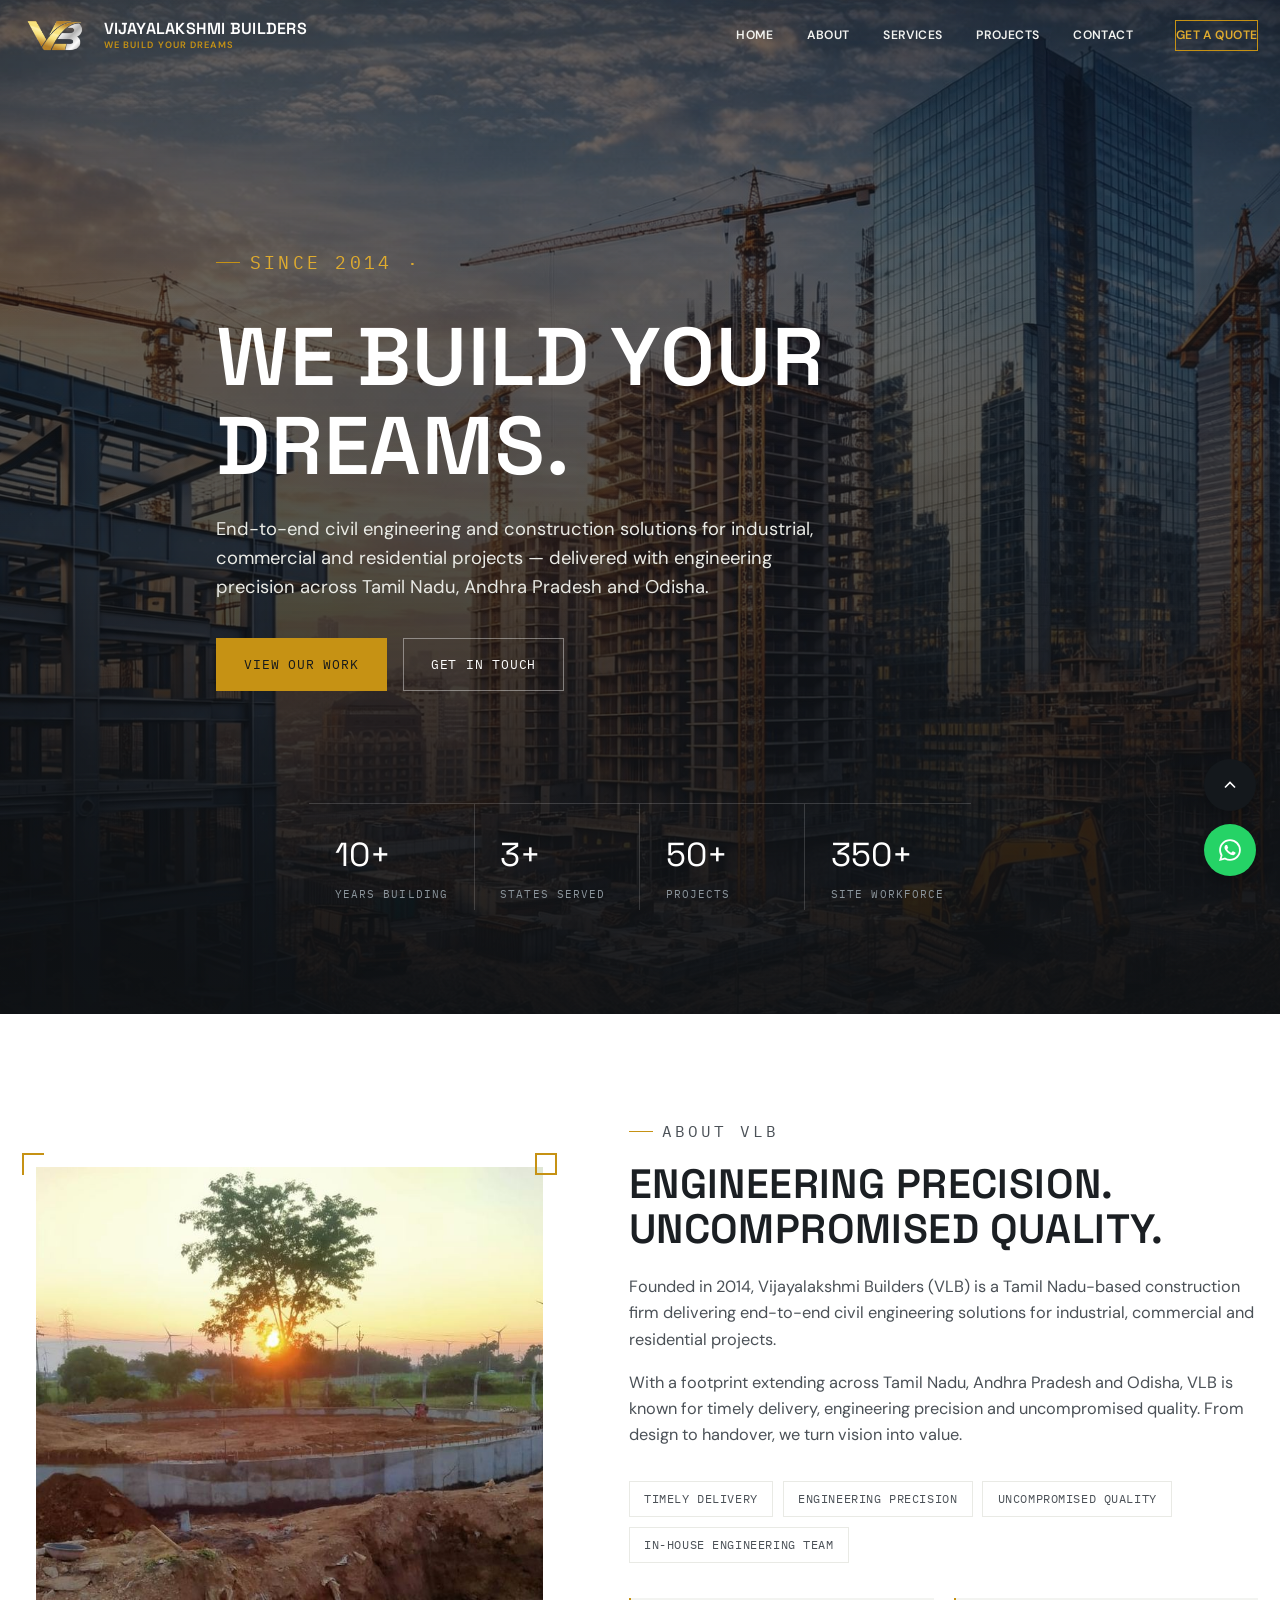
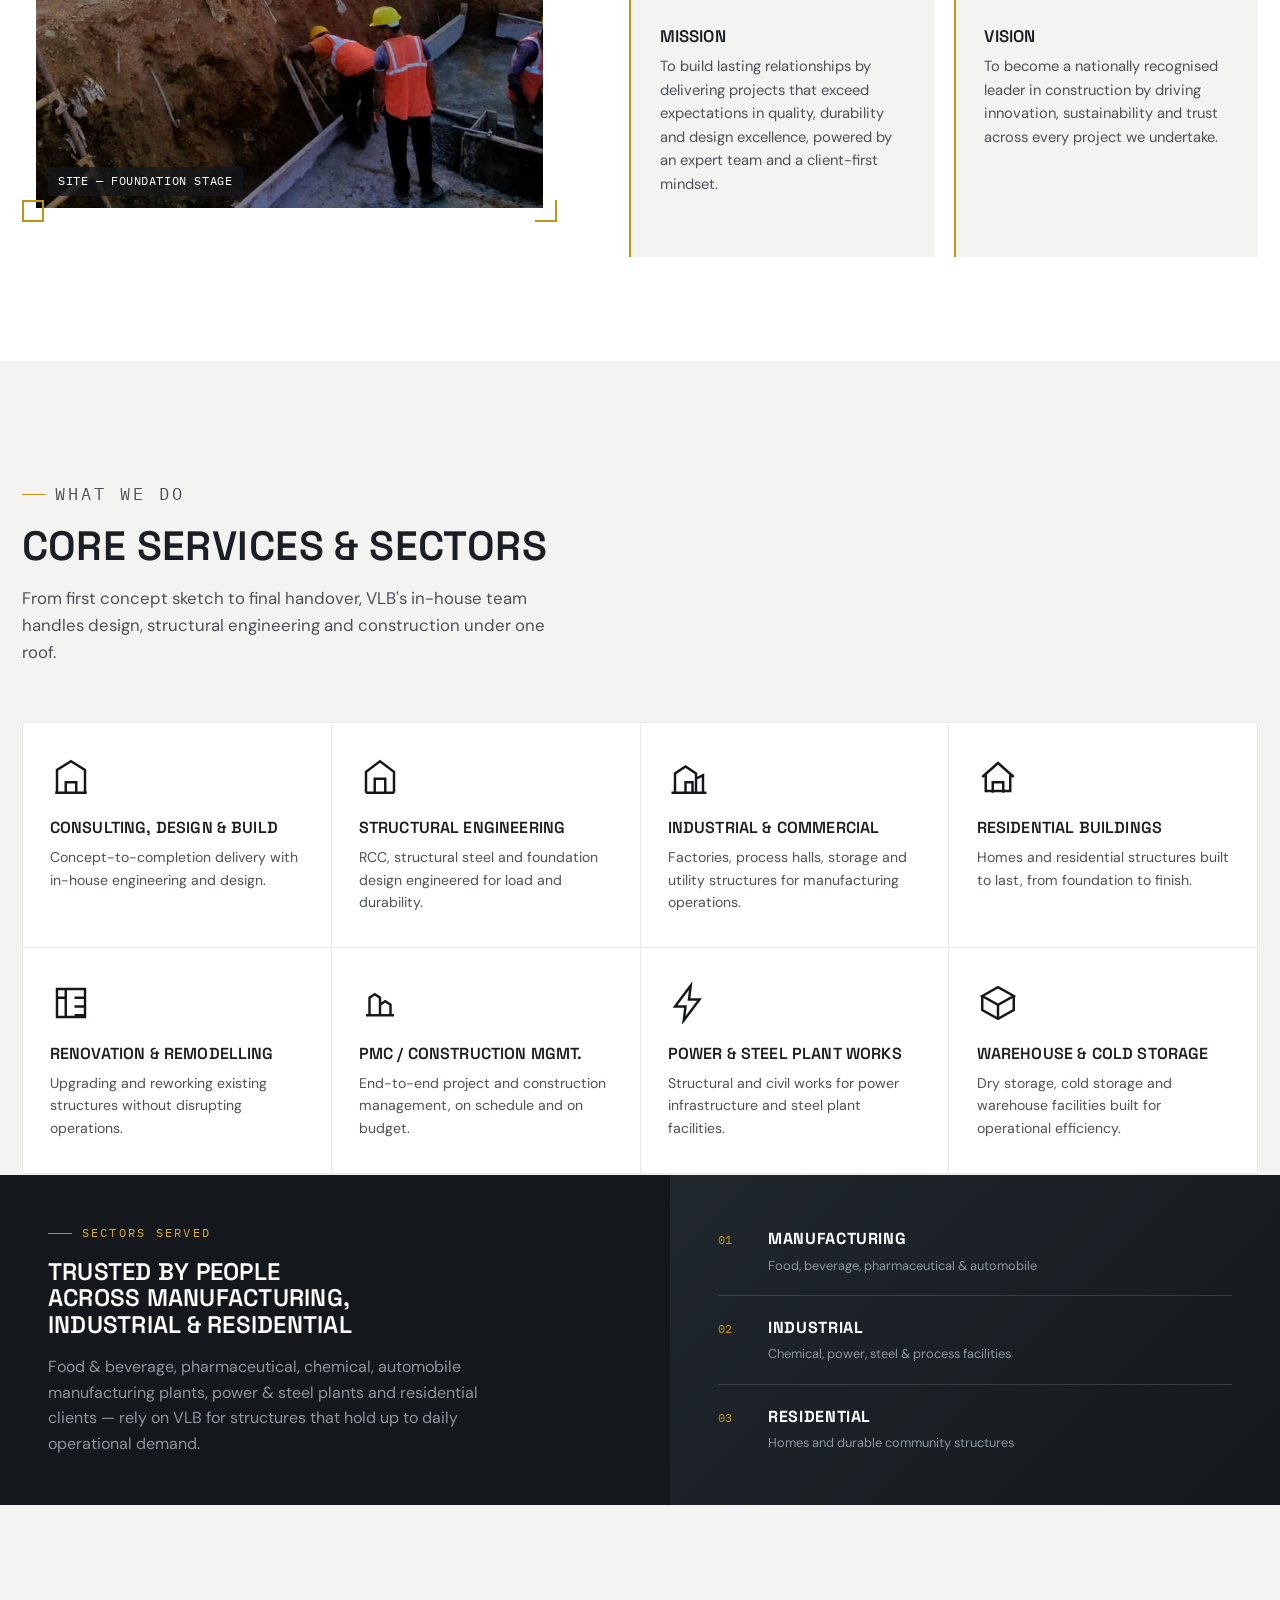
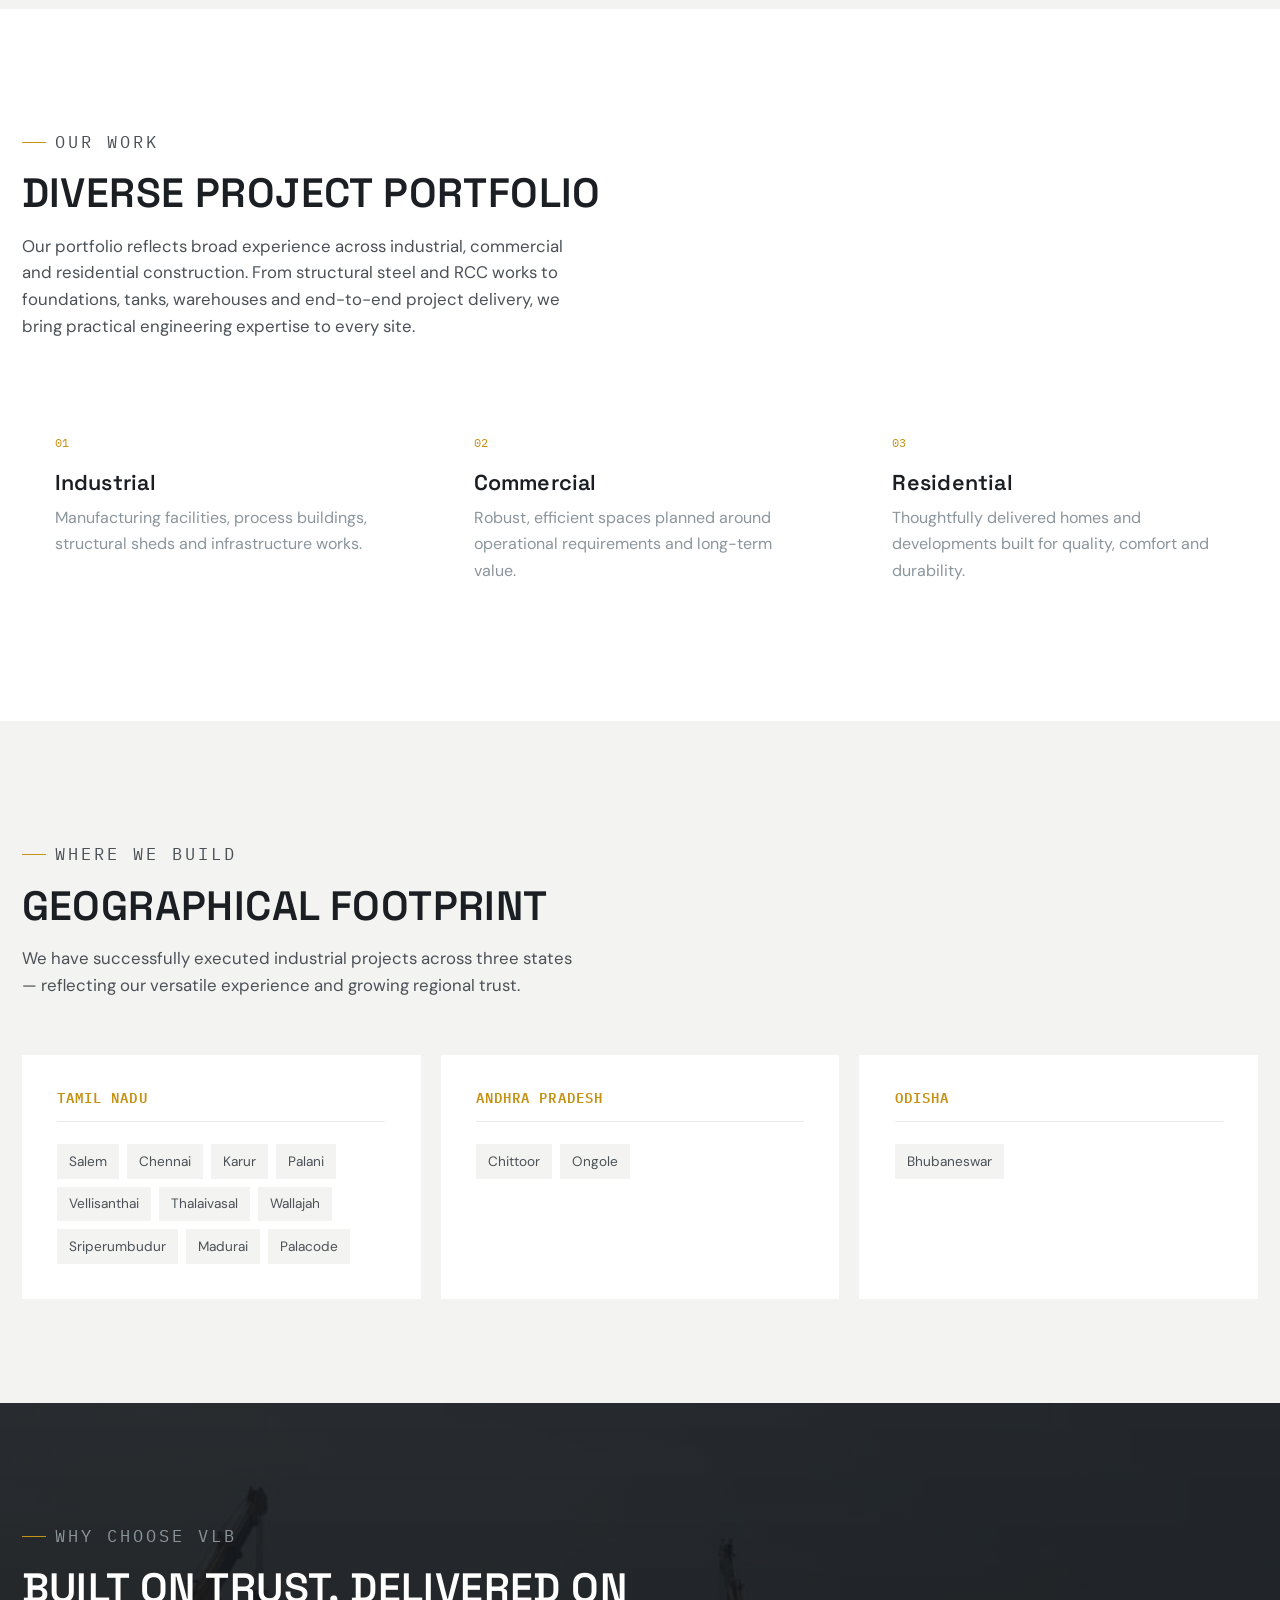
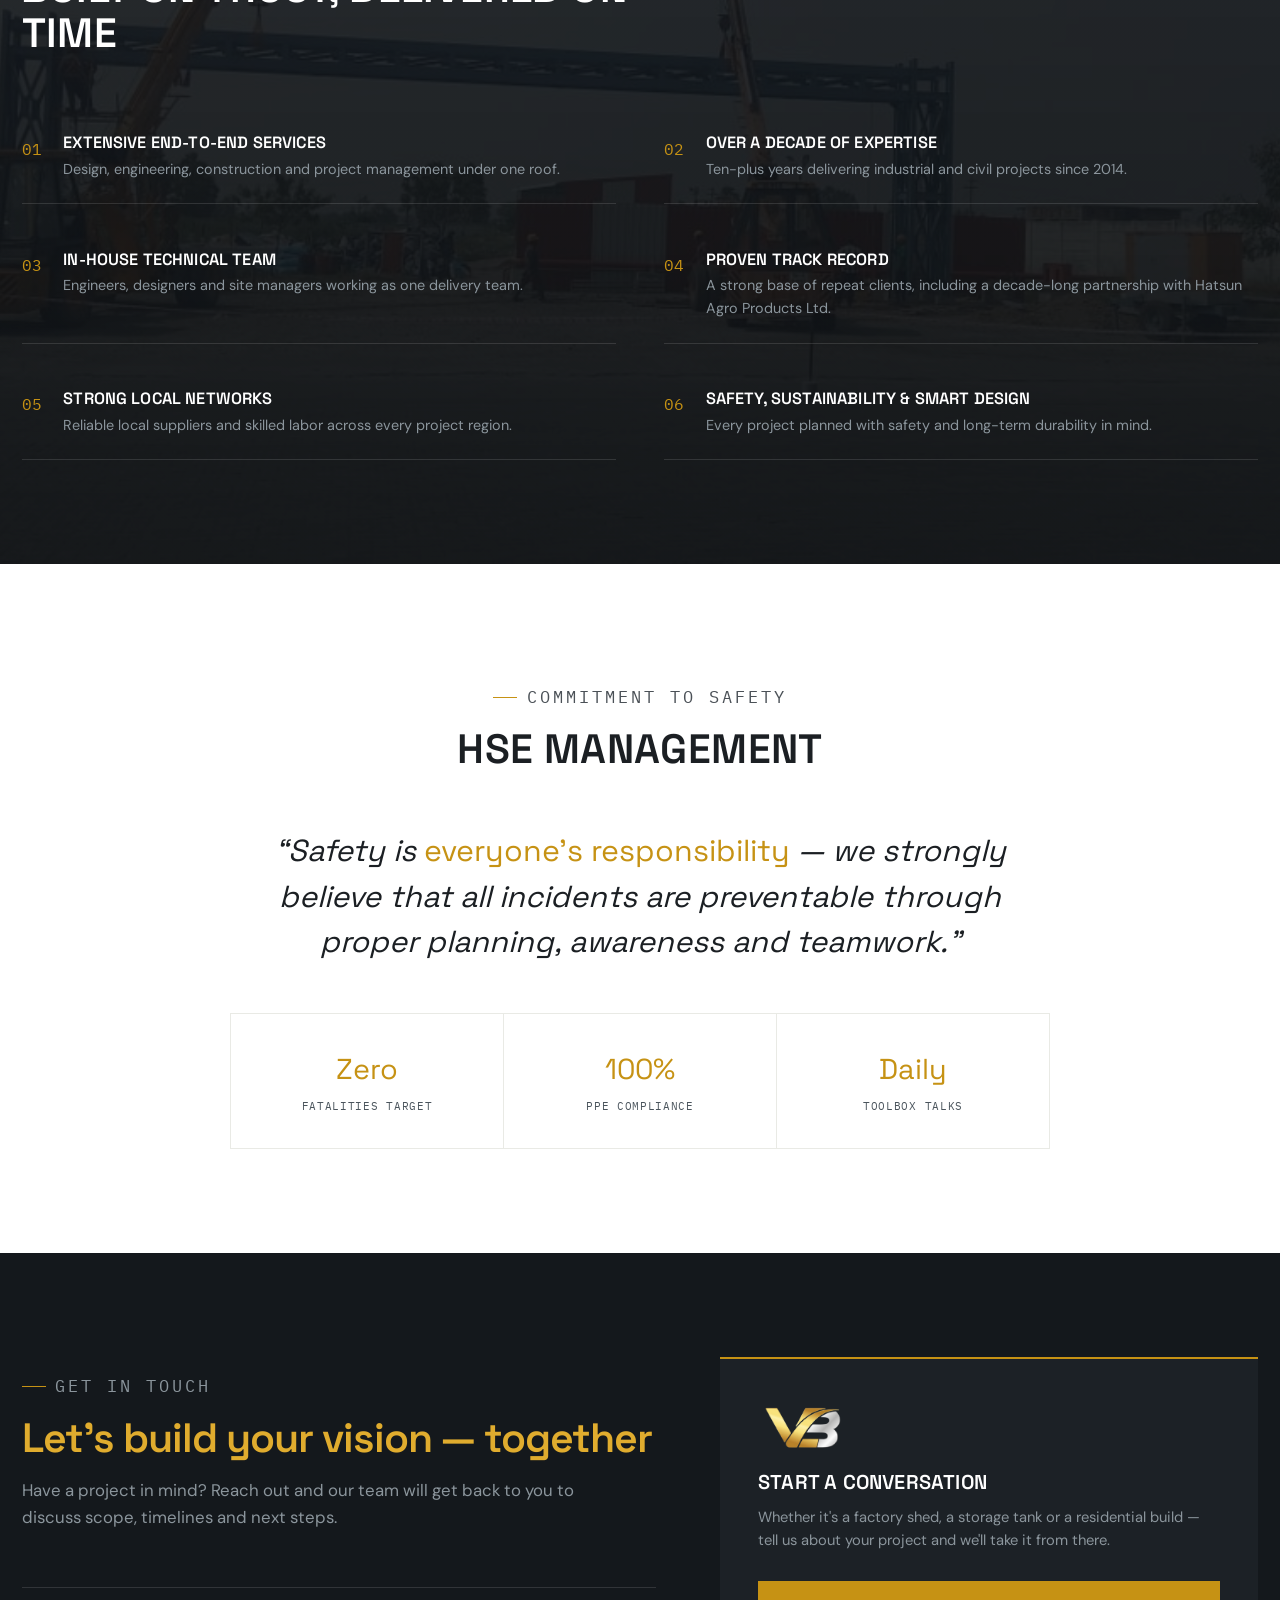
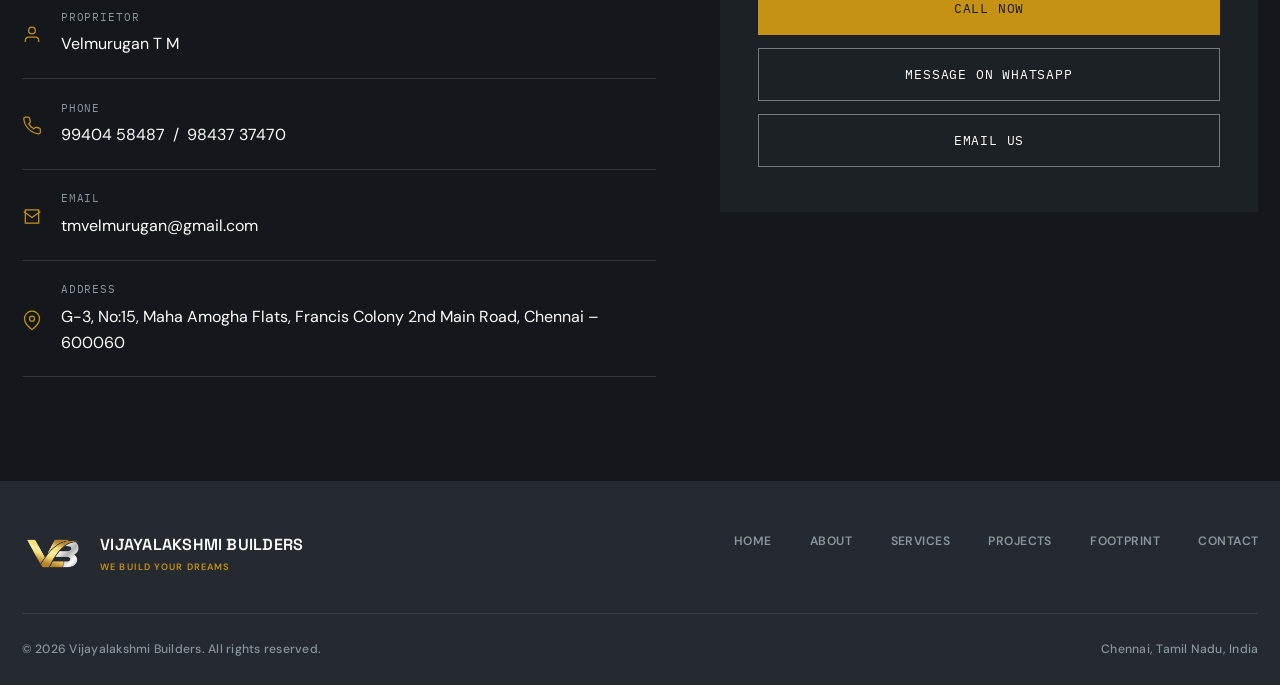
==== index.html @ ec6388e6 "Add files via upload" ====
<!DOCTYPE html>
<html lang="en">
<head>
<meta charset="UTF-8">
<meta name="viewport" content="width=device-width, initial-scale=1.0">
<title>Vijayalakshmi Builders | Civil Engineering &amp; Industrial Construction, Tamil Nadu</title>
<meta name="description" content="Vijayalakshmi Builders (VLB) — Tamil Nadu-based civil engineering and industrial construction firm since 2014. Structural engineering, industrial sheds, tanks, warehouses and residential builds across Tamil Nadu, Andhra Pradesh &amp; Odisha.">
<meta name="keywords" content="Civil Engineering, Industrial Construction, Structural Engineering, Steel Structures, RCC Structures, Industrial Sheds, Warehouses, Cold Storage, Factory Construction, Commercial Buildings, Residential Construction, Chennai Builders, Tamil Nadu Construction">
<meta name="author" content="Vijayalakshmi Builders">
<meta name="robots" content="index, follow">
<link rel="canonical" href="https://vlb-website.pages.dev/">
<meta property="og:title" content="Vijayalakshmi Builders | Civil Engineering & Industrial Construction">
<meta property="og:description" content="Engineering precision. Uncompromised quality. Industrial, commercial and residential construction across Tamil Nadu, Andhra Pradesh and Odisha.">
<meta property="og:type" content="website">
<meta property="og:site_name" content="Vijayalakshmi Builders">
<meta property="og:image" content="https://vlb-website.pages.dev/images/logo.png">
<meta property="og:url" content="https://vlb-website.pages.dev/">
<meta name="twitter:card" content="summary_large_image">
<meta name="twitter:title" content="Vijayalakshmi Builders | Civil Engineering & Industrial Construction">
<meta name="twitter:description" content="Engineering precision. Uncompromised quality. Industrial, commercial and residential construction across Tamil Nadu, Andhra Pradesh and Odisha.">
<meta name="twitter:image" content="https://vlb-website.pages.dev/images/logo.png">
<meta name="theme-color" content="#C9A227">
<link rel="apple-touch-icon" href="images/logo.png">
<link rel="icon" href="images/logo.png">
<link rel="preconnect" href="https://fonts.googleapis.com">
<link rel="preconnect" href="https://fonts.gstatic.com" crossorigin>
<link href="https://fonts.googleapis.com/css2?family=DM+Sans:opsz,wght@9..40,400;9..40,500;9..40,600;9..40,700&family=Space+Grotesk:wght@400;500;600;700&family=IBM+Plex+Mono:wght@400;500;600&display=swap" rel="stylesheet">
<link rel="stylesheet" href="css/styles.css">
<script type="application/ld+json">
{
  "@context": "https://schema.org",
  "@type": "ConstructionCompany",
  "name": "Vijayalakshmi Builders",
  "alternateName": "VLB",
  "url": "https://vlb-website.pages.dev",
  "logo": "https://vlb-website.pages.dev/images/logo.png",
  "image": "https://vlb-website.pages.dev/images/logo.png",

  "telephone": "+91-9940458487",

  "email": "mailto:tmvelmurugan@gmail.com",

  "address": {
    "@type": "PostalAddress",
    "streetAddress": "G-3, No:15, Maha Amogha Flats, Francis Colony 2nd Main Road",
    "addressLocality": "Chennai",
    "addressRegion": "Tamil Nadu",
    "postalCode": "600060",
    "addressCountry": "IN"
  },

  "foundingDate": "2014",

  "founder": {
    "@type": "Person",
    "name": "Velmurugan T M"
  },

  "areaServed": [
    "Tamil Nadu",
    "Andhra Pradesh",
    "Odisha"
  ],

  "description": "Civil engineering and industrial construction company specializing in industrial buildings, warehouses, structural steel, RCC structures, tanks and residential construction.",

  "sameAs": []
}
</script>
</head>
<body>

<!-- ============ NAV ============ -->
<header class="nav" id="siteNav">
  <div class="container">
    <a href="#home" class="nav-brand">
      <img src="images/logo.png" alt="Vijayalakshmi Builders logo">
      <span class="nav-brand-text">VIJAYALAKSHMI BUILDERS<small>WE BUILD YOUR DREAMS</small></span>
    </a>
    <nav class="nav-links" id="navLinks">
      <a href="#home">Home</a>
      <a href="#about">About</a>
      <a href="#services">Services</a>
      <a href="#projects">Projects</a>
      <a href="#contact">Contact</a>
      <a href="#contact" class="btn btn-primary nav-cta">Get a Quote</a>
    </nav>
    <button class="nav-toggle" id="navToggle" aria-label="Toggle menu" aria-expanded="false">☰</button>
  </div>
</header>

<!-- ============ HERO ============ -->
<section class="hero" id="home">
  <div class="container hero-content">
    <p class="eyebrow"> SINCE 2014 · </p>
    <h1>We Build Your Dreams.</h1>
    <p>End-to-end civil engineering and construction solutions for industrial, commercial and residential projects &mdash; delivered with engineering precision across Tamil Nadu, Andhra Pradesh and Odisha.</p>
    <div class="hero-ctas">
      <a href="#projects" class="btn btn-primary">View Our Work</a>
      <a href="#contact" class="btn btn-ghost">Get In Touch</a>
    </div>
  </div>
  <div class="container">
    <div class="hero-stats">
      <div class="hero-stat"><div class="num">10+</div><div class="label">Years Building</div></div>
      <div class="hero-stat"><div class="num">3+</div><div class="label">States Served</div></div>
      <div class="hero-stat"><div class="num">50+</div><div class="label"> Projects</div></div>
      <div class="hero-stat"><div class="num">350+</div><div class="label">Site Workforce</div></div>
    </div>
  </div>
</section>

<!-- ============ ABOUT ============ -->
<section class="about" id="about">
  <div class="container">
    <div class="about-media blueprint-frame reveal">
      <span class="bp-tr"></span><span class="bp-bl"></span>
      <img src="images/about-foundation.jpg"
     alt="VLB site engineers and workers at a foundation stage of an industrial project"
     loading="lazy">
      <span class="frame-tag">SITE — FOUNDATION STAGE</span>
    </div>
    <div class="about-body reveal">
      <p class="eyebrow">About VLB</p>
      <h2 style="font-size:clamp(1.9rem,3.2vw,2.6rem); text-transform:uppercase; margin-bottom:1.4rem;">Engineering precision. Uncompromised quality.</h2>
      <p>Founded in 2014, Vijayalakshmi Builders (VLB) is a Tamil Nadu-based construction firm delivering end-to-end civil engineering solutions for industrial, commercial and residential projects.</p>
      <p>With a footprint extending across Tamil Nadu, Andhra Pradesh and Odisha, VLB is known for timely delivery, engineering precision and uncompromised quality. From design to handover, we turn vision into value.</p>
      <div class="about-highlights">
        <span class="pill">Timely Delivery</span>
        <span class="pill">Engineering Precision</span>
        <span class="pill">Uncompromised Quality</span>
        <span class="pill">In-House Engineering Team</span>
      </div>
      <div class="mv-grid">
        <div class="mv-card">
          <h3>Mission</h3>
          <p>To build lasting relationships by delivering projects that exceed expectations in quality, durability and design excellence, powered by an expert team and a client-first mindset.</p>
        </div>
        <div class="mv-card">
          <h3>Vision</h3>
          <p>To become a nationally recognised leader in construction by driving innovation, sustainability and trust across every project we undertake.</p>
        </div>
      </div>
    </div>
  </div>
</section>

<!-- ============ SERVICES ============ -->
<section class="services" id="services">
  <div class="container">
    <div class="section-head reveal">
      <p class="eyebrow">What We Do</p>
      <h2>Core Services &amp; Sectors</h2>
      <p>From first concept sketch to final handover, VLB's in-house team handles design, structural engineering and construction under one roof.</p>
    </div>
  </div>

  <div class="container">
    <div class="services-grid reveal">
      <div class="service-card">
        <div class="service-icon"><svg viewBox="0 0 24 24"><path d="M3 21h18M4 21V8l8-5 8 5v13M9 21v-6h6v6"/></svg></div>
        <h3>Consulting, Design &amp; Build</h3>
        <p>Concept-to-completion delivery with in-house engineering and design.</p>
      </div>
      <div class="service-card">
        <div class="service-icon"><svg viewBox="0 0 24 24"><path d="M4 21V9l8-6 8 6v12M4 21h16M9 21V13h6v8"/></svg></div>
        <h3>Structural Engineering</h3>
        <p>RCC, structural steel and foundation design engineered for load and durability.</p>
      </div>
      <div class="service-card">
        <div class="service-icon"><svg viewBox="0 0 24 24"><path d="M2 21h20M4 21V10l6-4 6 4v11M10 21v-6h4v6M16 21v-8l4-2v10"/></svg></div>
        <h3>Industrial &amp; Commercial</h3>
        <p>Factories, process halls, storage and utility structures for manufacturing operations.</p>
      </div>
      <div class="service-card">
        <div class="service-icon"><svg viewBox="0 0 24 24"><path d="M3 12l9-8 9 8M5 10v10h14V10M9 21v-6h6v6"/></svg></div>
        <h3>Residential Buildings</h3>
        <p>Homes and residential structures built to last, from foundation to finish.</p>
      </div>
      <div class="service-card">
        <div class="service-icon"><svg viewBox="0 0 24 24"><path d="M4 4h16v16H4z"/><path d="M9 4v16M4 9h5M14 14h6M14 19h6M14 9h6"/></svg></div>
        <h3>Renovation &amp; Remodelling</h3>
        <p>Upgrading and reworking existing structures without disrupting operations.</p>
      </div>
      <div class="service-card">
        <div class="service-icon"><svg viewBox="0 0 24 24"><path d="M4 19h16M6 19V9l3-2 3 2v10M12 19v-6l3-2 3 2v6"/></svg></div>
        <h3>PMC / Construction Mgmt.</h3>
        <p>End-to-end project and construction management, on schedule and on budget.</p>
      </div>
      <div class="service-card">
        <div class="service-icon"><svg viewBox="0 0 24 24"><path d="M13 2L4 14h6l-1 8 9-12h-6z"/></svg></div>
        <h3>Power &amp; Steel Plant Works</h3>
        <p>Structural and civil works for power infrastructure and steel plant facilities.</p>
      </div>
      <div class="service-card">
        <div class="service-icon"><svg viewBox="0 0 24 24"><path d="M3 8l9-5 9 5-9 5-9-5z"/><path d="M3 8v8l9 5 9-5V8M12 13v8"/></svg></div>
        <h3>Warehouse &amp; Cold Storage</h3>
        <p>Dry storage, cold storage and warehouse facilities built for operational efficiency.</p>
      </div>
    </div>
  </div>

  <div class="sectors-banner reveal">
    <div class="sectors-text">
      <p class="eyebrow">Sectors Served</p>
      <h3>Trusted by people across manufacturing, industrial &amp; residential </h3>
      <p>Food &amp; beverage, pharmaceutical, chemical, automobile manufacturing plants, power &amp; steel plants and residential clients — rely on VLB for structures that hold up to daily operational demand.</p>
    </div>
    <div class="sectors-panel" aria-label="Sectors served">
      <div><span>01</span><strong>Manufacturing</strong><small>Food, beverage, pharmaceutical &amp; automobile</small></div>
      <div><span>02</span><strong>Industrial</strong><small>Chemical, power, steel &amp; process facilities</small></div>
      <div><span>03</span><strong>Residential</strong><small>Homes and durable community structures</small></div>
    </div>
  </div>
</section>

<!-- ============ PROJECTS / TIMELINE ============ -->
<section class="projects" id="projects">
  <div class="container">
    <div class="section-head reveal">
      <p class="eyebrow">Our Work</p>
      <h2>Diverse project portfolio</h2>
      <p>Our portfolio reflects broad experience across industrial, commercial and residential construction. From structural steel and RCC works to foundations, tanks, warehouses and end-to-end project delivery, we bring practical engineering expertise to every site.</p>
    </div>
    <div class="portfolio-summary reveal">
      <div><span>01</span><h3>Industrial</h3><p>Manufacturing facilities, process buildings, structural sheds and infrastructure works.</p></div>
      <div><span>02</span><h3>Commercial</h3><p>Robust, efficient spaces planned around operational requirements and long-term value.</p></div>
      <div><span>03</span><h3>Residential</h3><p>Thoughtfully delivered homes and developments built for quality, comfort and durability.</p></div>
    </div>
  </div>
</section>

<!-- ============ FOOTPRINT ============ -->
<section class="footprint" id="footprint">
  <div class="container">
    <div class="section-head reveal">
      <p class="eyebrow">Where We Build</p>
      <h2>Geographical Footprint</h2>
      <p>We have successfully executed industrial projects across three states — reflecting our versatile experience and growing regional trust.</p>
    </div>
    <div class="footprint-grid reveal">
      <div class="footprint-card">
        <h3>Tamil Nadu</h3>
        <div class="chip-list">
          <span class="chip">Salem</span><span class="chip">Chennai</span><span class="chip">Karur</span>
          <span class="chip">Palani</span><span class="chip">Vellisanthai</span><span class="chip">Thalaivasal</span>
          <span class="chip">Wallajah</span><span class="chip">Sriperumbudur</span><span class="chip">Madurai</span>
          <span class="chip">Palacode</span>
        </div>
      </div>
      <div class="footprint-card">
        <h3>Andhra Pradesh</h3>
        <div class="chip-list">
          <span class="chip">Chittoor</span><span class="chip">Ongole</span>
        </div>
      </div>
      <div class="footprint-card">
        <h3>Odisha</h3>
        <div class="chip-list">
          <span class="chip">Bhubaneswar</span>
        </div>
      </div>
    </div>
  </div>
</section>

<!-- ============ WHY CHOOSE US ============ -->
<section class="why" id="why">
  <div class="container">
    <div class="section-head light reveal">
      <p class="eyebrow">Why Choose VLB</p>
      <h2>Built on trust, delivered on time</h2>
    </div>
    <div class="why-grid reveal">
      <div class="why-item">
        <span class="wi-mark">01</span>
        <div><h4>Extensive End-to-End Services</h4><p>Design, engineering, construction and project management under one roof.</p></div>
      </div>
      <div class="why-item">
        <span class="wi-mark">02</span>
        <div><h4>Over A Decade of Expertise</h4><p>Ten-plus years delivering industrial and civil projects since 2014.</p></div>
      </div>
      <div class="why-item">
        <span class="wi-mark">03</span>
        <div><h4>In-House Technical Team</h4><p>Engineers, designers and site managers working as one delivery team.</p></div>
      </div>
      <div class="why-item">
        <span class="wi-mark">04</span>
        <div><h4>Proven Track Record</h4><p>A strong base of repeat clients, including a decade-long partnership with Hatsun Agro Products Ltd.</p></div>
      </div>
      <div class="why-item">
        <span class="wi-mark">05</span>
        <div><h4>Strong Local Networks</h4><p>Reliable local suppliers and skilled labor across every project region.</p></div>
      </div>
      <div class="why-item">
        <span class="wi-mark">06</span>
        <div><h4>Safety, Sustainability &amp; Smart Design</h4><p>Every project planned with safety and long-term durability in mind.</p></div>
      </div>
    </div>
  </div>
</section>

<!-- ============ SAFETY / HSE ============ -->
<section class="safety" id="safety">
  <div class="container">
    <div class="section-head center reveal" style="margin-left:auto;margin-right:auto;">
      <p class="eyebrow">Commitment to Safety</p>
      <h2>HSE Management</h2>
    </div>
    <p class="safety-quote reveal">&ldquo;Safety is <span>everyone's responsibility</span> — we strongly believe that all incidents are preventable through proper planning, awareness and teamwork.&rdquo;</p>
    <div class="safety-stats reveal">
      <div class="safety-stat"><div class="num">Zero</div><div class="label">Fatalities Target</div></div>
      <div class="safety-stat"><div class="num">100%</div><div class="label">PPE Compliance</div></div>
      <div class="safety-stat"><div class="num">Daily</div><div class="label">Toolbox Talks</div></div>
    </div>
  </div>
</section>

<!-- ============ CONTACT ============ -->
<section class="contact" id="contact">
  <div class="container">
    <div>
      <div class="section-head reveal">
        <p class="eyebrow">Get In Touch</p>
        <h2>Let's build your vision — together</h2>
        <p>Have a project in mind? Reach out and our team will get back to you to discuss scope, timelines and next steps.</p>
      </div>
      <div class="contact-list reveal">
        <div class="contact-row">
          <svg class="ci" viewBox="0 0 24 24"><path d="M20 21v-2a4 4 0 0 0-4-4H8a4 4 0 0 0-4 4v2"/><circle cx="12" cy="7" r="4"/></svg>
          <div><div class="cl">Proprietor</div><div class="cv">Velmurugan T M</div></div>
        </div>
        <div class="contact-row">
          <svg class="ci" viewBox="0 0 24 24"><path d="M22 16.92v3a2 2 0 0 1-2.18 2 19.79 19.79 0 0 1-8.63-3.07 19.5 19.5 0 0 1-6-6 19.79 19.79 0 0 1-3.07-8.67A2 2 0 0 1 4.11 2h3a2 2 0 0 1 2 1.72c.127.96.362 1.903.7 2.81a2 2 0 0 1-.45 2.11L8.09 9.91a16 16 0 0 0 6 6l1.27-1.27a2 2 0 0 1 2.11-.45c.907.338 1.85.573 2.81.7A2 2 0 0 1 22 16.92z"/></svg>
          <div><div class="cl">Phone</div><div class="cv"><a class="cv" href="tel:+919940458487">99404 58487</a> &nbsp;/&nbsp; <a class="cv" href="tel:+919843737470">98437 37470</a></div></div>
        </div>
        <div class="contact-row">
          <svg class="ci" viewBox="0 0 24 24"><path d="M4 4h16v16H4z"/><path d="m22 6-10 7L2 6"/></svg>
          <div><div class="cl">Email</div><a class="cv" href="mailto:tmvelmurugan@gmail.com">tmvelmurugan@gmail.com</a></div>
        </div>
        <div class="contact-row">
          <svg class="ci" viewBox="0 0 24 24"><path d="M21 10c0 7-9 13-9 13s-9-6-9-13a9 9 0 0 1 18 0z"/><circle cx="12" cy="10" r="3"/></svg>
          <div><div class="cl">Address</div><a class="cv" href="https://www.google.com/maps/search/?api=1&query=G-3%2C+No%3A15%2C+Maha+Amogha+Flats%2C+Francis+Colony+2nd+Main+Road%2C+Chennai+600060" target="_blank" rel="noopener">G-3, No:15, Maha Amogha Flats, Francis Colony 2nd Main Road, Chennai &ndash; 600060</a></div>
        </div>
      </div>
    </div>

    <div class="contact-card reveal">
      <img src="images/logo.png"
     alt="Vijayalakshmi Builders logo"
     loading="lazy">
      <h3>Start A Conversation</h3>
      <p>Whether it's a factory shed, a storage tank or a residential build — tell us about your project and we'll take it from there.</p>
      <a href="tel:+919940458487" class="btn btn-primary">Call Now</a>
      <a href="https://wa.me/919940458487" target="_blank" rel="noopener" class="btn btn-ghost">Message on WhatsApp</a>
      <a href="mailto:tmvelmurugan@gmail.com" class="btn btn-ghost">Email Us</a>
    </div>
  </div>
</section>

<!-- ============ FOOTER ============ -->
<footer class="footer">
  <div class="container">
    <div class="footer-top">
      <a href="#home" class="footer-brand">
        <img src="images/logo.png"
     alt="Vijayalakshmi Builders logo"
     loading="lazy">
        <span class="footer-brand-text">VIJAYALAKSHMI BUILDERS<small>WE BUILD YOUR DREAMS</small></span>
      </a>
      <nav class="footer-links">
        <a href="#home">Home</a>
        <a href="#about">About</a>
        <a href="#services">Services</a>
        <a href="#projects">Projects</a>
        <a href="#footprint">Footprint</a>
        <a href="#contact">Contact</a>
      </nav>
    </div>
    <div class="footer-bottom">
      <span>© <span id="year"></span> Vijayalakshmi Builders. All rights reserved.</span>
      <span>Chennai, Tamil Nadu, India</span>
    </div>
  </div>
</footer>

<div class="float-wrap">
  <a href="#home" class="fab fab-top" id="toTop" aria-label="Back to top"><svg viewBox="0 0 24 24"><path d="M18 15l-6-6-6 6"/></svg></a>
  <a href="https://wa.me/919940458487" target="_blank" rel="noopener" class="fab fab-whatsapp" aria-label="Chat on WhatsApp">
    <svg viewBox="0 0 32 32"><path d="M16.001 2.667c-7.363 0-13.334 5.97-13.334 13.333 0 2.353.615 4.646 1.782 6.666l-1.892 6.916 7.084-1.858a13.27 13.27 0 0 0 6.36 1.62h.006c7.362 0 13.333-5.972 13.333-13.334 0-3.562-1.387-6.912-3.906-9.43a13.246 13.246 0 0 0-9.433-3.913zm0 24.4h-.005a11.1 11.1 0 0 1-5.66-1.55l-.406-.24-4.204 1.103 1.123-4.098-.264-.42a11.06 11.06 0 0 1-1.7-5.86c0-6.122 4.986-11.107 11.12-11.107a11.05 11.05 0 0 1 7.86 3.26 11.04 11.04 0 0 1 3.253 7.86c-.003 6.122-4.988 11.052-11.117 11.052zm6.096-8.316c-.334-.167-1.978-.976-2.284-1.087-.306-.11-.53-.167-.752.167-.223.334-.863 1.087-1.058 1.31-.195.223-.39.25-.724.083-.334-.166-1.41-.52-2.686-1.658-.993-.885-1.663-1.98-1.858-2.313-.195-.334-.02-.514.146-.68.15-.15.334-.39.5-.585.167-.195.223-.334.334-.557.11-.223.056-.417-.028-.584-.083-.167-.752-1.812-1.03-2.482-.27-.65-.545-.56-.752-.57l-.64-.012c-.223 0-.585.084-.892.417-.306.334-1.168 1.142-1.168 2.786 0 1.643 1.196 3.232 1.363 3.454.167.223 2.354 3.594 5.703 5.04.797.344 1.418.55 1.903.703.8.254 1.528.218 2.104.132.642-.096 1.978-.808 2.257-1.588.278-.78.278-1.448.195-1.588-.083-.14-.306-.223-.64-.39z"/></svg>
  </a>
</div>

<script src="js/main.js"></script>
</body>
</html>
---- css/styles.css ----
/* ============================================
   VIJAYALAKSHMI BUILDERS — STYLES
   Design tokens
   ============================================ */
:root{
  --charcoal:#14181c;
  --charcoal-2:#1c2126;
  --charcoal-3:#242a30;
  --steel:#4a545c;
  --steel-light:#8b959c;
  --concrete:#f3f4f1;
  --concrete-2:#e9eae5;
  --white:#ffffff;
  --gold:#c69214;
  --gold-light:#e0ac2e;
  --ink:#1b1f23;
  --ink-soft:#4b5157;

  --font-display:'Manrope', sans-serif;
  --font-body:'DM Sans', sans-serif;
  --font-mono:'JetBrains Mono', monospace;

  --maxw:1240px;
  --section-pad:6.5rem;
}

*,*::before,*::after{box-sizing:border-box;margin:0;padding:0;}
html{scroll-behavior:smooth;}
body{
  font-family:var(--font-body);
  color:var(--ink);
  background:var(--white);
  line-height:1.6;
  -webkit-font-smoothing:antialiased;
  overflow-x:hidden;
}
img{max-width:100%;display:block;}
a{color:inherit;text-decoration:none;}
ul{list-style:none;}
h1,h2,h3,h4{font-family:var(--font-display);font-weight:600;letter-spacing:0.01em;line-height:1.1;}
.container{max-width:var(--maxw);margin:0 auto;padding:0 2rem;}
section{padding:var(--section-pad) 0;}
@media(max-width:768px){
  :root{--section-pad:4rem;}
}

/* Focus visibility */
a:focus-visible,button:focus-visible{
  outline:2px solid var(--gold);
  outline-offset:3px;
}

/* Reduced motion */
@media (prefers-reduced-motion: reduce){
  *{animation-duration:0.01ms !important;animation-iteration-count:1 !important;transition-duration:0.01ms !important;scroll-behavior:auto !important;}
}

/* ---------- Utility ---------- */
.eyebrow{
  font-family:var(--font-mono);
  font-size:0.78rem;
  letter-spacing:0.18em;
  text-transform:uppercase;
  color:var(--gold);
  display:flex;
  align-items:center;
  gap:0.6rem;
  margin-bottom:1rem;
}
.eyebrow::before{
  content:'';
  width:24px;height:1px;
  background:var(--gold);
  display:inline-block;
}
.section-head{max-width:640px;margin-bottom:3.5rem;}
.section-head h2{font-size:clamp(1.9rem,3.2vw,2.7rem);color:var(--ink);text-transform:uppercase;}
.section-head p{margin-top:1rem;color:var(--ink-soft);font-size:1.05rem;max-width:560px;}
.section-head.light h2{color:var(--white);}
.section-head.light p{color:var(--steel-light);}
.section-head.center{margin-left:auto;margin-right:auto;text-align:center;}
.section-head.center .eyebrow{justify-content:center;}
.section-head.center p{margin-left:auto;margin-right:auto;}

.btn{
  display:inline-flex;
  align-items:center;
  gap:0.55rem;
  font-family:var(--font-mono);
  font-size:0.82rem;
  letter-spacing:0.06em;
  text-transform:uppercase;
  padding:0.95rem 1.7rem;
  border:1px solid transparent;
  cursor:pointer;
  transition:all .2s ease;
  white-space:nowrap;
}
.btn-primary{background:var(--gold);color:var(--charcoal);}
.btn-primary:hover{background:var(--gold-light);}
.btn-ghost{border-color:rgba(255,255,255,0.4);color:var(--white);}
.btn-ghost:hover{border-color:var(--white);background:rgba(255,255,255,0.08);}
.btn-dark{border-color:var(--ink);color:var(--ink);}
.btn-dark:hover{background:var(--ink);color:var(--white);}

/* Blueprint corner-bracket frame — signature motif */
.blueprint-frame{
  position:relative;
  padding:14px;
}
.blueprint-frame::before,.blueprint-frame::after,
.blueprint-frame .bp-tr,.blueprint-frame .bp-bl{
  content:'';
  position:absolute;
  width:22px;height:22px;
  border:2px solid var(--gold);
  z-index:2;
}
.blueprint-frame::before{top:0;left:0;border-right:none;border-bottom:none;}
.blueprint-frame::after{bottom:0;right:0;border-left:none;border-top:none;}
.bp-tr{top:0;right:0;border-left:none;border-bottom:none;}
.bp-bl{bottom:0;left:0;border-right:none;border-top:none;}
.blueprint-frame img{width:100%;height:100%;object-fit:cover;}
.blueprint-frame .frame-tag{
  position:absolute;
  bottom:26px;left:26px;
  font-family:var(--font-mono);
  font-size:0.72rem;
  letter-spacing:0.05em;
  color:var(--white);
  background:rgba(20,24,28,0.78);
  padding:0.35rem 0.65rem;
  z-index:3;
}

/* ============================================
   NAV
   ============================================ */
.nav{
  position:fixed;top:0;left:0;right:0;
  z-index:100;
  padding:1.15rem 0;
  transition:background .25s ease, padding .25s ease, box-shadow .25s ease;
}
.nav.is-scrolled{
  background:var(--charcoal);
  padding:0.75rem 0;
  box-shadow:0 4px 20px rgba(0,0,0,0.18);
}
.nav .container{display:flex;align-items:center;justify-content:space-between;gap:1rem;}
.nav-brand{display:flex;align-items:center;gap:0.65rem;}
.nav-brand img{height:34px;width:auto;}
.nav-brand-text{font-family:var(--font-display);color:var(--white);font-size:0.92rem;letter-spacing:0.04em;line-height:1.15;}
.nav-brand-text small{display:block;font-family:var(--font-mono);font-size:0.6rem;color:var(--gold);letter-spacing:0.14em;margin-top:2px;}
.nav-links{display:flex;align-items:center;gap:2.1rem;}
.nav-links a{
  font-family:var(--font-mono);
  font-size:0.78rem;
  letter-spacing:0.06em;
  text-transform:uppercase;
  color:var(--concrete);
  position:relative;
  padding:0.3rem 0;
}
.nav-links a::after{
  content:'';position:absolute;left:0;bottom:0;width:0;height:1px;background:var(--gold);
  transition:width .2s ease;
}
.nav-links a:hover::after{width:100%;}
.nav-cta{margin-left:0.5rem;}
.nav-toggle{display:none;background:none;border:0;color:var(--white);font-size:1.6rem;cursor:pointer;}

@media(max-width:900px){
  .nav-links{
    position:fixed;inset:0 0 0 auto;
    width:78%;max-width:340px;
    background:var(--charcoal);
    flex-direction:column;
    align-items:flex-start;
    justify-content:center;
    gap:1.8rem;
    padding:2rem;
    transform:translateX(100%);
    transition:transform .3s ease;
  }
  .nav-links.is-open{transform:translateX(0);}
  .nav-toggle{display:block;}
}

/* ============================================
   HERO
   ============================================ */
.hero{
  position:relative;
  min-height:100vh;
  display:flex;
  flex-direction:column;
  justify-content:flex-end;
  color:var(--white);
  background:
    linear-gradient(180deg, rgba(15,18,21,0.55) 0%, rgba(15,18,21,0.72) 55%, rgba(15,18,21,0.94) 100%),
    url('../images/hero-cover.png') center 30% / cover no-repeat;
}
.hero-content{padding-top:9rem;padding-bottom:3rem;}
.hero-content .eyebrow{color:var(--gold-light);}
.hero h1{
  font-size:clamp(2.6rem,6.4vw,5.1rem);
  text-transform:uppercase;
  max-width:16ch;
  margin-bottom:1.4rem;
}
.hero-content p{
  font-size:1.15rem;
  max-width:46ch;
  color:var(--concrete-2);
  margin-bottom:2.2rem;
}
.hero-ctas{display:flex;gap:1rem;flex-wrap:wrap;margin-bottom:4rem;}

.hero-stats{
  border-top:1px solid rgba(255,255,255,0.16);
  display:grid;
  grid-template-columns:repeat(4,1fr);
}
.hero-stat{
  padding:1.5rem 1.6rem 0.4rem;
  border-right:1px solid rgba(255,255,255,0.16);
  position:relative;
}
.hero-stat:last-child{border-right:none;}
.hero-stat .num{font-family:var(--font-display);font-size:clamp(1.5rem,2.6vw,2.2rem);color:var(--white);}
.hero-stat .label{font-family:var(--font-mono);font-size:0.68rem;letter-spacing:0.1em;text-transform:uppercase;color:var(--steel-light);margin-top:0.3rem;}

@media(max-width:768px){
  .hero-stats{grid-template-columns:repeat(2,1fr);}
  .hero-stat{border-bottom:1px solid rgba(255,255,255,0.16);}
}

/* ============================================
   ABOUT
   ============================================ */
.about .container{
  display:grid;
  grid-template-columns:0.85fr 1fr;
  gap:4.5rem;
  align-items:center;
}
.about-media{aspect-ratio:4/5;}
.about-body p{color:var(--ink-soft);margin-bottom:1.1rem;font-size:1.02rem;}
.about-body p:last-of-type{margin-bottom:2rem;}
.about-highlights{
  display:flex;
  gap:0.6rem;
  flex-wrap:wrap;
  margin-bottom:2.2rem;
}
.pill{
  font-family:var(--font-mono);
  font-size:0.72rem;
  letter-spacing:0.05em;
  text-transform:uppercase;
  border:1px solid var(--concrete-2);
  padding:0.5rem 0.9rem;
  color:var(--ink-soft);
}

.mv-grid{display:grid;grid-template-columns:1fr 1fr;gap:1.25rem;}
.mv-card{
  background:var(--concrete);
  padding:1.8rem;
  border-left:2px solid var(--gold);
}
.mv-card h3{font-size:1.05rem;text-transform:uppercase;margin-bottom:0.6rem;color:var(--ink);}
.mv-card p{font-size:0.92rem;color:var(--ink-soft);margin:0;}

@media(max-width:860px){
  .about .container{grid-template-columns:1fr;gap:2.5rem;}
  .about-media{max-width:420px;}
  .mv-grid{grid-template-columns:1fr;}
}

/* ============================================
   SERVICES
   ============================================ */
.services{background:var(--concrete);}
.services-grid{
  display:grid;
  grid-template-columns:repeat(4,1fr);
  gap:1px;
  background:var(--concrete-2);
  border:1px solid var(--concrete-2);
}
.service-card{
  background:var(--white);
  padding:2.1rem 1.7rem;
  transition:background .2s ease;
}
.service-card:hover{background:var(--charcoal);}
.service-card:hover .service-icon svg{stroke:var(--gold);}
.service-card:hover h3,.service-card:hover p{color:var(--white);}
.service-icon{width:42px;height:42px;margin-bottom:1.3rem;}
.service-icon svg{width:100%;height:100%;stroke:var(--charcoal);fill:none;stroke-width:1.4;transition:stroke .2s ease;}
.service-card h3{font-size:1rem;text-transform:uppercase;margin-bottom:0.6rem;transition:color .2s ease;}
.service-card p{font-size:0.88rem;color:var(--ink-soft);transition:color .2s ease;}

.sectors-banner{
  margin-top:1px;
  position:relative;
  display:grid;
  grid-template-columns:1.1fr 1fr;
  background:var(--charcoal);
  color:var(--white);
}
.sectors-text{padding:3rem 3rem;}
.sectors-text .eyebrow{color:var(--gold-light);}
.sectors-text h3{font-size:1.5rem;text-transform:uppercase;margin-bottom:1rem;max-width:20ch;}
.sectors-text p{color:var(--steel-light);max-width:42ch;}
.sectors-img{position:relative;min-height:260px;}
.sectors-img img{width:100%;height:100%;object-fit:cover;}

@media(max-width:900px){
  .services-grid{grid-template-columns:repeat(2,1fr);}
  .sectors-banner{grid-template-columns:1fr;}
  .sectors-img{min-height:200px;order:-1;}
}

/* ============================================
   PROJECTS TIMELINE
   ============================================ */
.timeline-feature{
  display:grid;
  grid-template-columns:110px 1fr 1fr;
  gap:2.5rem;
  align-items:center;
  padding:3rem 0;
  border-bottom:1px solid var(--concrete-2);
}
.timeline-feature:first-of-type{border-top:1px solid var(--concrete-2);}
.timeline-feature .tf-year{
  font-family:var(--font-mono);
  font-size:2.4rem;
  color:var(--concrete-2);
  font-weight:600;
  line-height:1;
}
.timeline-feature .tf-media{aspect-ratio:5/4;}
.tf-text .status{
  display:inline-block;
  font-family:var(--font-mono);
  font-size:0.68rem;
  letter-spacing:0.08em;
  text-transform:uppercase;
  color:var(--gold);
  border:1px solid var(--gold);
  padding:0.25rem 0.6rem;
  margin-bottom:0.9rem;
}
.tf-text h3{font-size:1.35rem;text-transform:uppercase;margin-bottom:0.4rem;}
.tf-text .location{
  font-family:var(--font-mono);
  font-size:0.82rem;
  color:var(--steel);
  margin-bottom:1rem;
}
.tf-text .scope{color:var(--ink-soft);font-size:0.95rem;margin-bottom:1.1rem;}
.tf-spec{
  font-family:var(--font-mono);
  font-size:0.82rem;
  color:var(--ink);
  background:var(--concrete);
  display:inline-block;
  padding:0.55rem 0.9rem;
  letter-spacing:0.02em;
}

/* alternate layout */
.timeline-feature.reverse .tf-media{order:3;}
.timeline-feature.reverse .tf-text{order:2;}
.timeline-feature.reverse .tf-year{order:1;}

@media(max-width:860px){
  .timeline-feature{grid-template-columns:1fr;gap:1.2rem;}
  .timeline-feature .tf-year{font-size:1.6rem;}
  .timeline-feature.reverse .tf-media,.timeline-feature.reverse .tf-text,.timeline-feature.reverse .tf-year{order:initial;}
}

.milestones{margin-top:3.5rem;}
.milestones-head{
  font-family:var(--font-mono);
  font-size:0.78rem;
  letter-spacing:0.1em;
  text-transform:uppercase;
  color:var(--steel);
  margin-bottom:1rem;
}
.milestone-row{
  display:grid;
  grid-template-columns:70px 1fr auto;
  gap:1.5rem;
  align-items:baseline;
  padding:1rem 0;
  border-bottom:1px solid var(--concrete-2);
}
.milestone-row .my{font-family:var(--font-mono);color:var(--gold);font-weight:600;}
.milestone-row .mt{font-size:0.98rem;color:var(--ink);}
.milestone-row .mt span{display:block;font-size:0.82rem;color:var(--steel);margin-top:0.15rem;}
.milestone-row .ms{font-family:var(--font-mono);font-size:0.8rem;color:var(--ink-soft);text-align:right;}
@media(max-width:600px){
  .milestone-row{grid-template-columns:44px 1fr;}
  .milestone-row .ms{grid-column:2;text-align:left;padding-top:0.2rem;}
}

/* ============================================
   FOOTPRINT
   ============================================ */
.footprint{background:var(--concrete);}
.footprint-grid{
  display:grid;
  grid-template-columns:repeat(3,1fr);
  gap:1.25rem;
}
.footprint-card{background:var(--white);padding:2.2rem;}
.footprint-card h3{
  font-family:var(--font-mono);
  font-size:0.85rem;
  letter-spacing:0.08em;
  text-transform:uppercase;
  color:var(--gold);
  margin-bottom:1.4rem;
  padding-bottom:1rem;
  border-bottom:1px solid var(--concrete-2);
}
.chip-list{display:flex;flex-wrap:wrap;gap:0.5rem;}
.chip{
  font-size:0.85rem;
  padding:0.4rem 0.75rem;
  background:var(--concrete);
  color:var(--ink-soft);
}
@media(max-width:860px){.footprint-grid{grid-template-columns:1fr;}}

/* ============================================
   WHY CHOOSE US
   ============================================ */
.why{
  position:relative;
  color:var(--white);
  background:
    linear-gradient(180deg, rgba(15,18,21,0.88), rgba(15,18,21,0.94)),
    url('../images/crane-site.jpg') center / cover no-repeat;
}
.why-grid{
  display:grid;
  grid-template-columns:1fr 1fr;
  gap:1.5rem 3rem;
}
.why-item{
  display:flex;
  gap:1.1rem;
  padding:1.4rem 0;
  border-bottom:1px solid rgba(255,255,255,0.12);
}
.why-item .wi-mark{
  font-family:var(--font-mono);
  color:var(--gold);
  font-size:1rem;
  flex:none;
  width:24px;
  padding-top:0.15rem;
}
.why-item h4{font-size:1.02rem;text-transform:uppercase;margin-bottom:0.35rem;}
.why-item p{font-size:0.9rem;color:var(--steel-light);}
@media(max-width:768px){.why-grid{grid-template-columns:1fr;}}

/* ============================================
   SAFETY / HSE
   ============================================ */
.safety{text-align:center;}
.safety-quote{
  font-family:var(--font-display);
  font-weight:400;
  font-style:italic;
  font-size:clamp(1.3rem,2.6vw,1.9rem);
  max-width:820px;
  margin:0 auto 3rem;
  color:var(--ink);
  line-height:1.5;
}
.safety-quote span{color:var(--gold);font-style:normal;}
.safety-stats{
  display:grid;
  grid-template-columns:repeat(3,1fr);
  gap:1px;
  background:var(--concrete-2);
  max-width:820px;
  margin:0 auto;
  border:1px solid var(--concrete-2);
}
.safety-stat{background:var(--white);padding:2rem 1rem;}
.safety-stat .num{font-family:var(--font-display);font-size:1.8rem;color:var(--gold);}
.safety-stat .label{font-family:var(--font-mono);font-size:0.7rem;text-transform:uppercase;letter-spacing:0.06em;color:var(--steel);margin-top:0.4rem;}
@media(max-width:640px){.safety-stats{grid-template-columns:1fr;}}

/* ============================================
   CONTACT
   ============================================ */
.contact{background:var(--charcoal);color:var(--white);}
.contact .container{
  display:grid;
  grid-template-columns:1fr 0.85fr;
  gap:4rem;
}
.contact .section-head p{color:var(--steel-light);}
.contact-list{margin-top:2rem;}
.contact-row{
  display:flex;
  gap:1.2rem;
  padding:1.3rem 0;
  border-top:1px solid rgba(255,255,255,0.12);
}
.contact-row:last-child{border-bottom:1px solid rgba(255,255,255,0.12);}
.contact-row .ci{width:20px;flex:none;stroke:var(--gold);fill:none;stroke-width:1.5;margin-top:0.2rem;}
.contact-row .cl{font-family:var(--font-mono);font-size:0.7rem;letter-spacing:0.08em;text-transform:uppercase;color:var(--steel-light);margin-bottom:0.3rem;}
.contact-row .cv{font-size:1rem;}
.contact-row a.cv:hover{color:var(--gold-light);}

.contact-card{
  background:var(--charcoal-2);
  border-top:2px solid var(--gold);
  padding:2.8rem 2.4rem;
  align-self:start;
}
.contact-card img{height:46px;margin-bottom:1.3rem;}
.contact-card h3{font-size:1.25rem;text-transform:uppercase;margin-bottom:0.8rem;}
.contact-card p{color:var(--steel-light);font-size:0.92rem;margin-bottom:1.8rem;}
.contact-card .btn{width:100%;justify-content:center;margin-bottom:0.8rem;}
.contact-card .btn:last-child{margin-bottom:0;}

@media(max-width:860px){
  .contact .container{grid-template-columns:1fr;gap:2.5rem;}
}

/* ============================================
   FOOTER
   ============================================ */
.footer{background:var(--charcoal-3);color:var(--steel-light);padding:3.2rem 0 1.6rem;}
.footer-top{
  display:flex;
  justify-content:space-between;
  flex-wrap:wrap;
  gap:2.5rem;
  padding-bottom:2.4rem;
  border-bottom:1px solid rgba(255,255,255,0.1);
  margin-bottom:1.6rem;
}
.footer-brand{display:flex;align-items:center;gap:0.7rem;}
.footer-brand img{height:32px;}
.footer-brand-text{font-family:var(--font-display);color:var(--white);font-size:0.95rem;}
.footer-brand-text small{display:block;font-family:var(--font-mono);font-size:0.62rem;color:var(--gold);letter-spacing:0.1em;margin-top:2px;}
.footer-links{display:flex;gap:2.4rem;flex-wrap:wrap;}
.footer-links a{font-family:var(--font-mono);font-size:0.78rem;text-transform:uppercase;letter-spacing:0.05em;}
.footer-links a:hover{color:var(--gold-light);}
.footer-bottom{
  display:flex;
  justify-content:space-between;
  flex-wrap:wrap;
  gap:0.8rem;
  font-family:var(--font-mono);
  font-size:0.72rem;
  letter-spacing:0.03em;
}

/* ============================================
   FLOATING ELEMENTS
   ============================================ */
.float-wrap{position:fixed;right:1.5rem;bottom:1.5rem;z-index:90;display:flex;flex-direction:column;gap:0.8rem;align-items:flex-end;}
.fab{
  width:52px;height:52px;
  border-radius:50%;
  display:flex;align-items:center;justify-content:center;
  box-shadow:0 6px 18px rgba(0,0,0,0.25);
  transition:transform .2s ease;
}
.fab:hover{transform:translateY(-3px);}
.fab-whatsapp{background:#25D366;}
.fab-whatsapp svg{width:26px;height:26px;fill:var(--white);}
.fab-top{
  background:var(--charcoal);
  opacity:0;pointer-events:none;
  transition:opacity .2s ease, transform .2s ease;
}
.fab-top.show{opacity:1;pointer-events:auto;}
.fab-top svg{width:20px;height:20px;stroke:var(--white);fill:none;stroke-width:2;}

/* reveal-on-scroll (only active once JS confirms it's ready, so content
   is visible by default if JavaScript fails to load) */
.js-ready .reveal{opacity:0;transform:translateY(22px);transition:opacity .6s ease, transform .6s ease;}
.js-ready .reveal.in{opacity:1;transform:translateY(0);}

.portfolio-summary{display:grid;grid-template-columns:repeat(3,1fr);gap:1.25rem;margin-top:2.5rem}.portfolio-summary>div{padding:2rem;border:1px solid rgba(255,255,255,.15);background:rgba(255,255,255,.04);border-radius:12px}.portfolio-summary span{font-family:var(--font-mono);color:var(--gold);font-size:.75rem}.portfolio-summary h3{margin:1rem 0 .65rem;font-size:1.35rem}.portfolio-summary p{margin:0;color:var(--steel-light);line-height:1.65}@media(max-width:700px){.portfolio-summary{grid-template-columns:1fr}}

/* Updated quote button and sectors panel */
.nav-cta.btn-primary{background:transparent;color:var(--gold-light);border-color:var(--gold);box-shadow:none;}
.nav-cta.btn-primary:hover{background:var(--gold);color:var(--charcoal);border-color:var(--gold);}
.sectors-panel{padding:2rem 3rem;display:grid;grid-template-columns:1fr;gap:0;background:linear-gradient(135deg,#20272d,#14181c);}
.sectors-panel>div{padding:1.2rem 0;border-bottom:1px solid rgba(255,255,255,.14);display:grid;grid-template-columns:2.4rem 1fr;column-gap:.7rem;align-items:baseline;}
.sectors-panel>div:last-child{border-bottom:0;}
.sectors-panel span{font-family:var(--font-mono);font-size:.72rem;color:var(--gold);grid-row:span 2;}
.sectors-panel strong{font-family:var(--font-display);font-size:1rem;text-transform:uppercase;letter-spacing:.04em;color:var(--white);}
.sectors-panel small{grid-column:2;font-size:.8rem;line-height:1.45;color:var(--steel-light);margin-top:.25rem;}
@media(max-width:900px){.sectors-panel{padding:2rem;}}


/* ===== July 2026 visual refresh ===== */
:root{
  --font-display:'Space Grotesk', sans-serif;
  --font-body:'DM Sans', sans-serif;
  --font-mono:'IBM Plex Mono', monospace;
  --maxw:1360px;
}
.container{padding-left:1.35rem;padding-right:1.35rem;}
.nav-brand-text,.footer-brand-text{
  font-family:var(--font-display);
  font-weight:600;
  letter-spacing:0.015em;
  font-size:1rem;
}
.nav-brand-text small,.footer-brand-text small{
  font-family:var(--font-body);
  font-weight:600;
  letter-spacing:0.12em;
  font-size:0.58rem;
}
.nav-links a,.footer-links a{
  font-family:var(--font-body);
  font-weight:600;
  letter-spacing:0.035em;
  font-size:0.76rem;
}
.footer-bottom{
  font-family:var(--font-body);
  font-weight:500;
  letter-spacing:0.02em;
  font-size:0.76rem;
}
.contact .section-head h2{
  color:var(--gold-light);
  letter-spacing:-0.025em;
  text-transform:none;
}
@media(min-width:1100px){
  /* Bring the hero copy closer to the left edge while keeping a clean safe margin */
  .hero-content{padding-left:1.35rem;}
  .hero-stats{margin-left:0;}
  .about .container,.contact .container{padding-left:1.35rem;padding-right:1.35rem;}
}
@media(max-width:768px){
  .container{padding-left:1.1rem;padding-right:1.1rem;}
  .hero-content{padding-left:1.1rem;}
  .hero-stats{margin-left:0;}
}
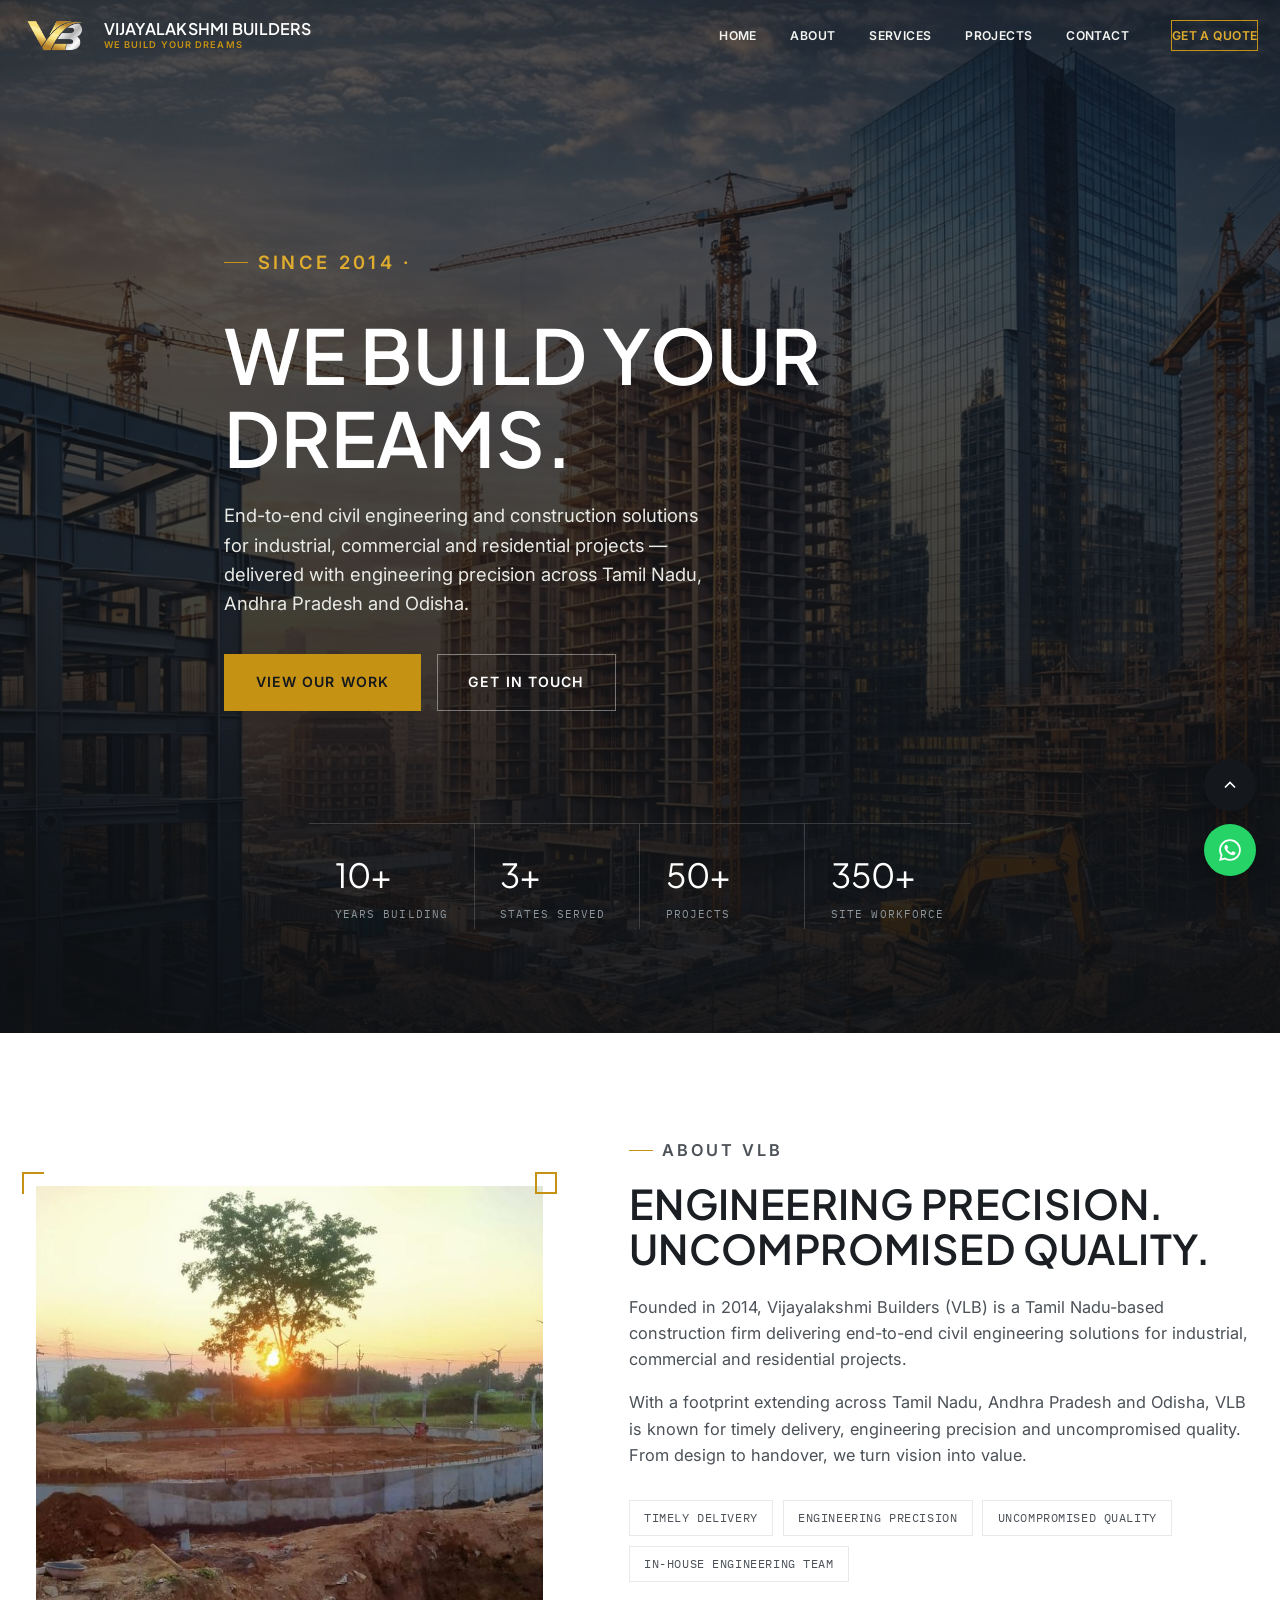
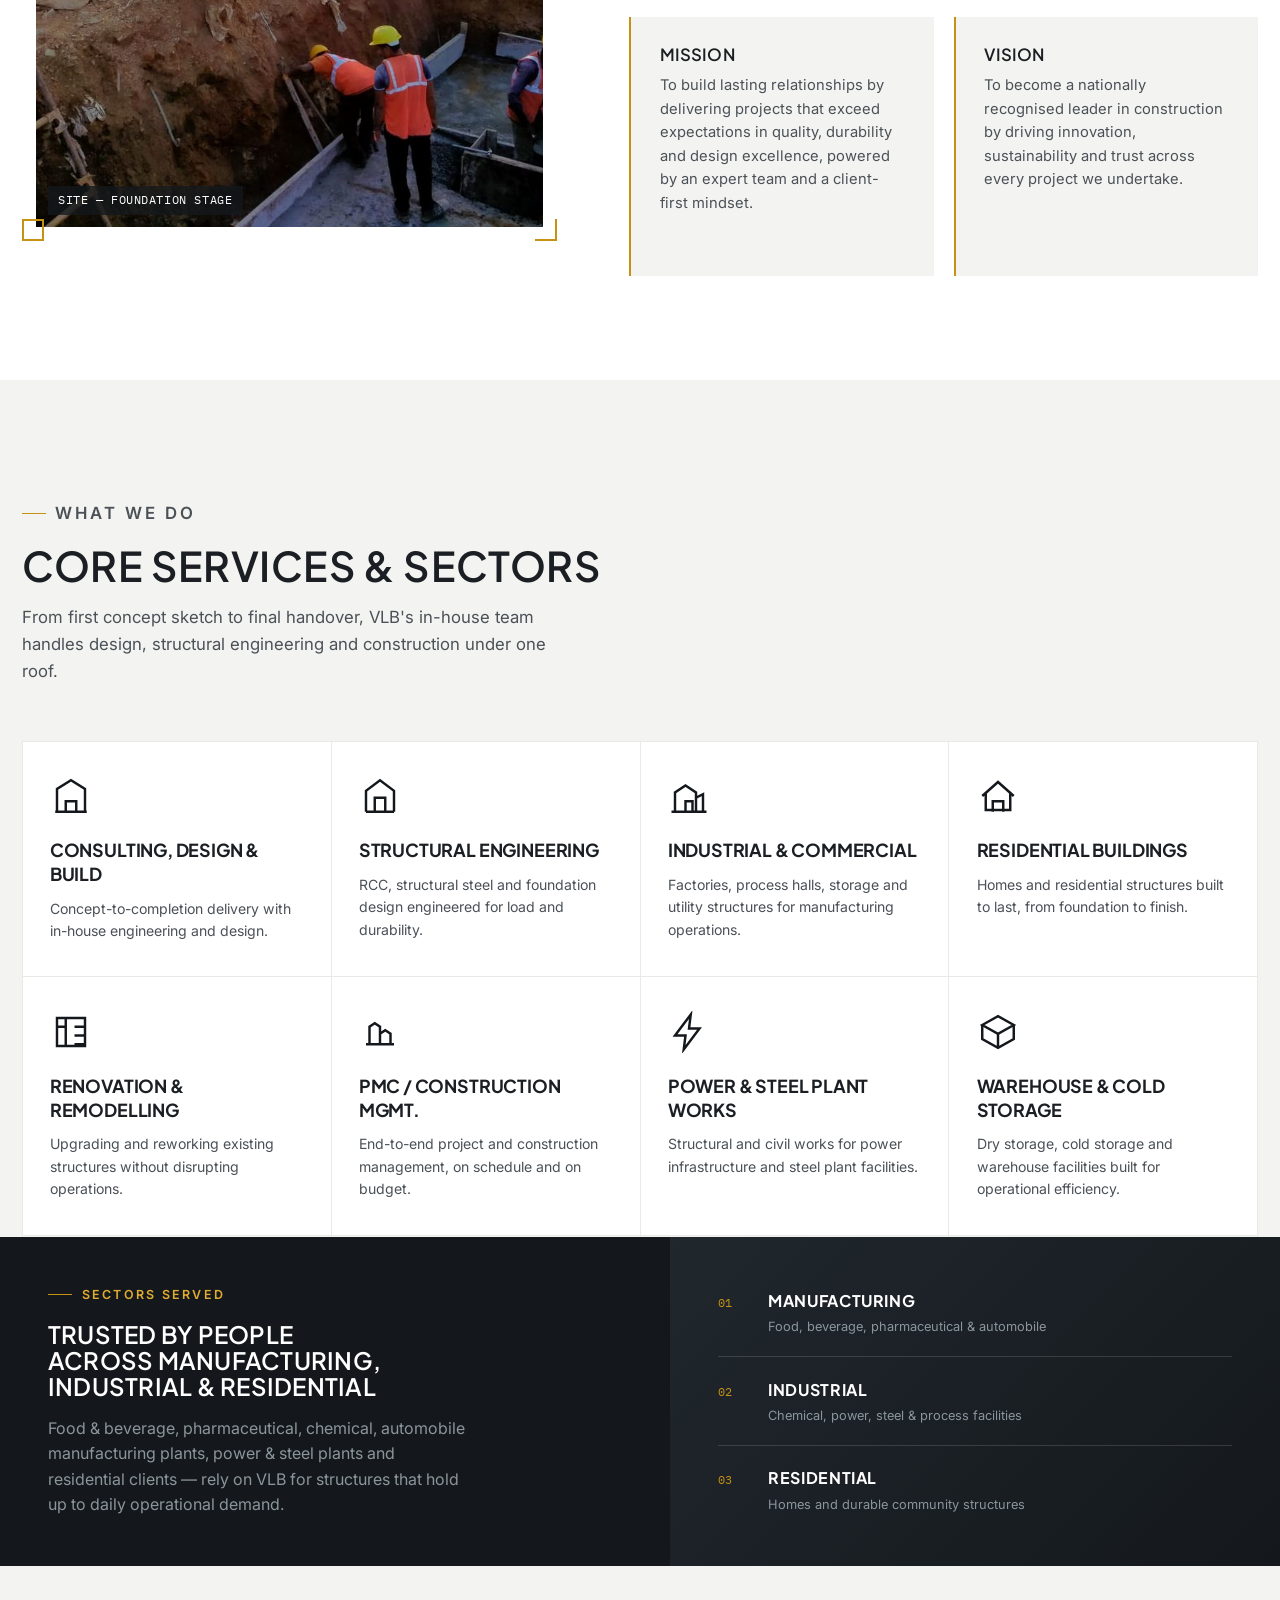
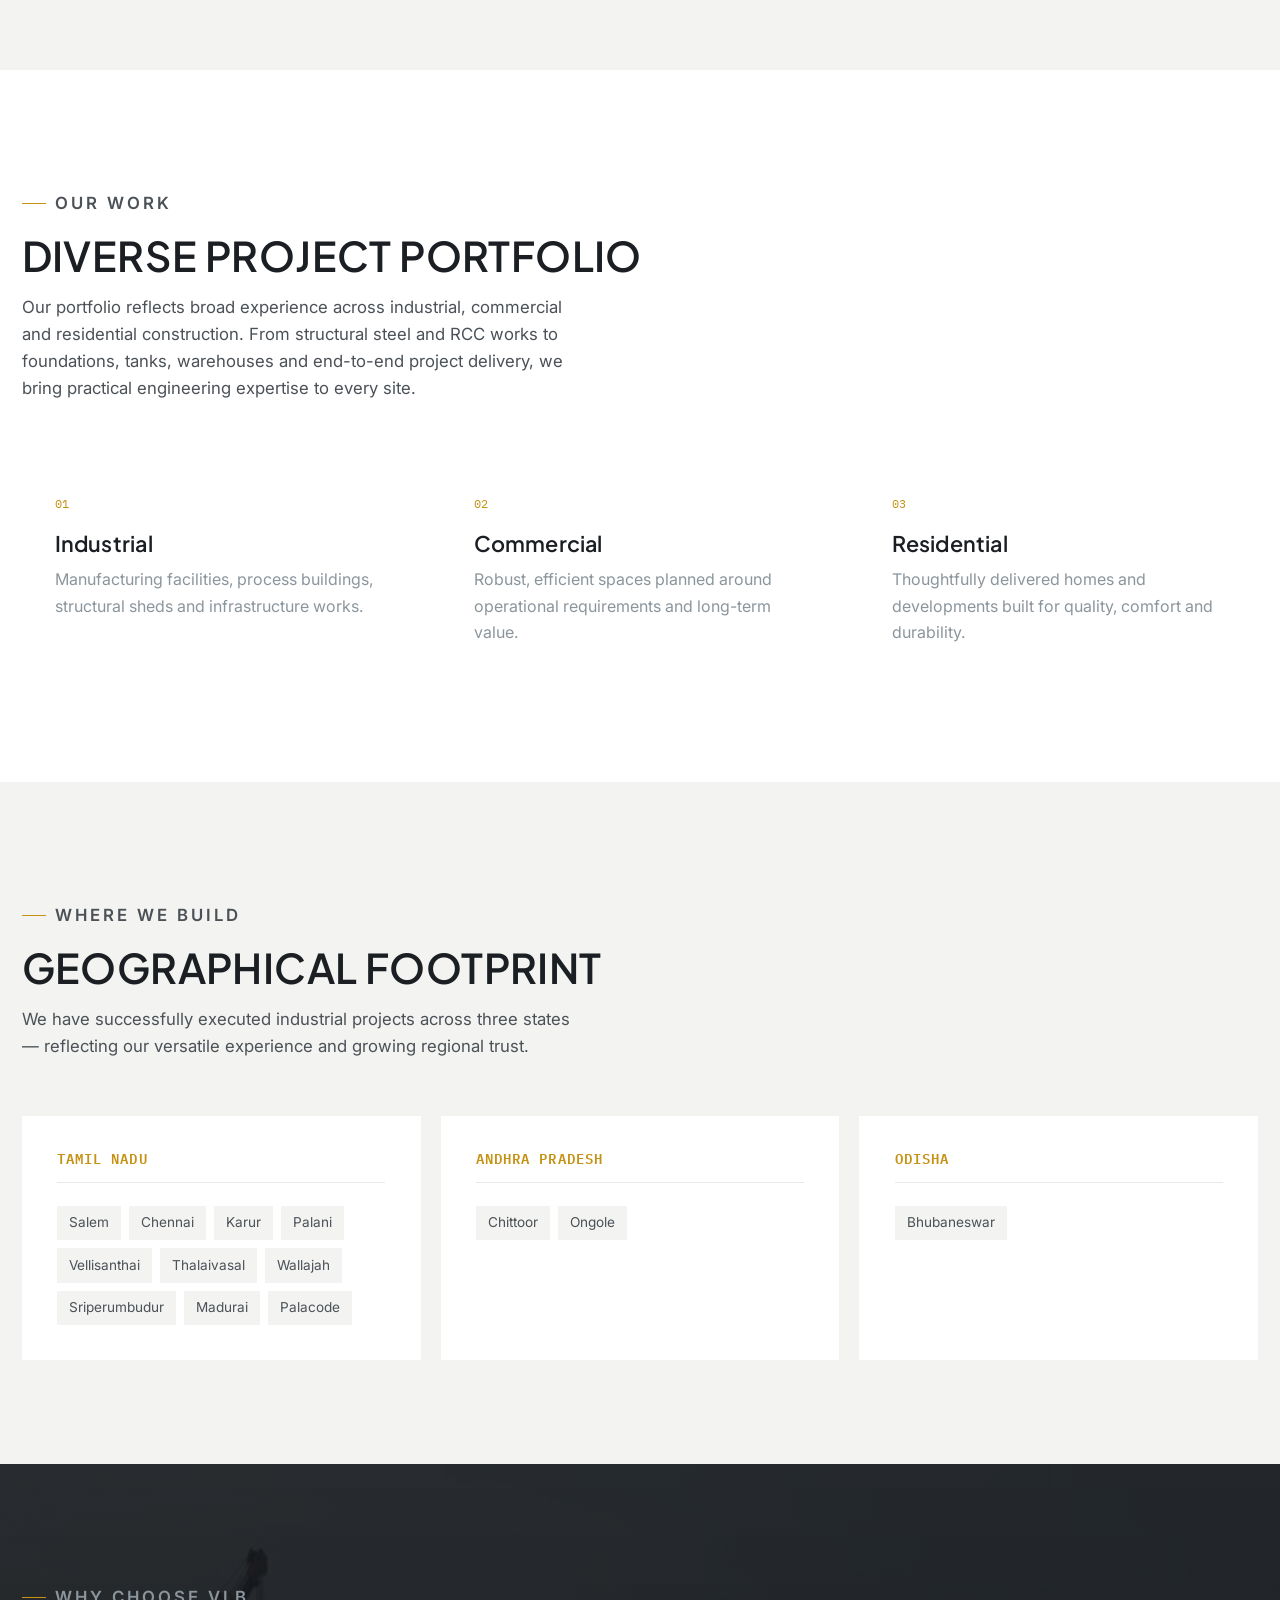
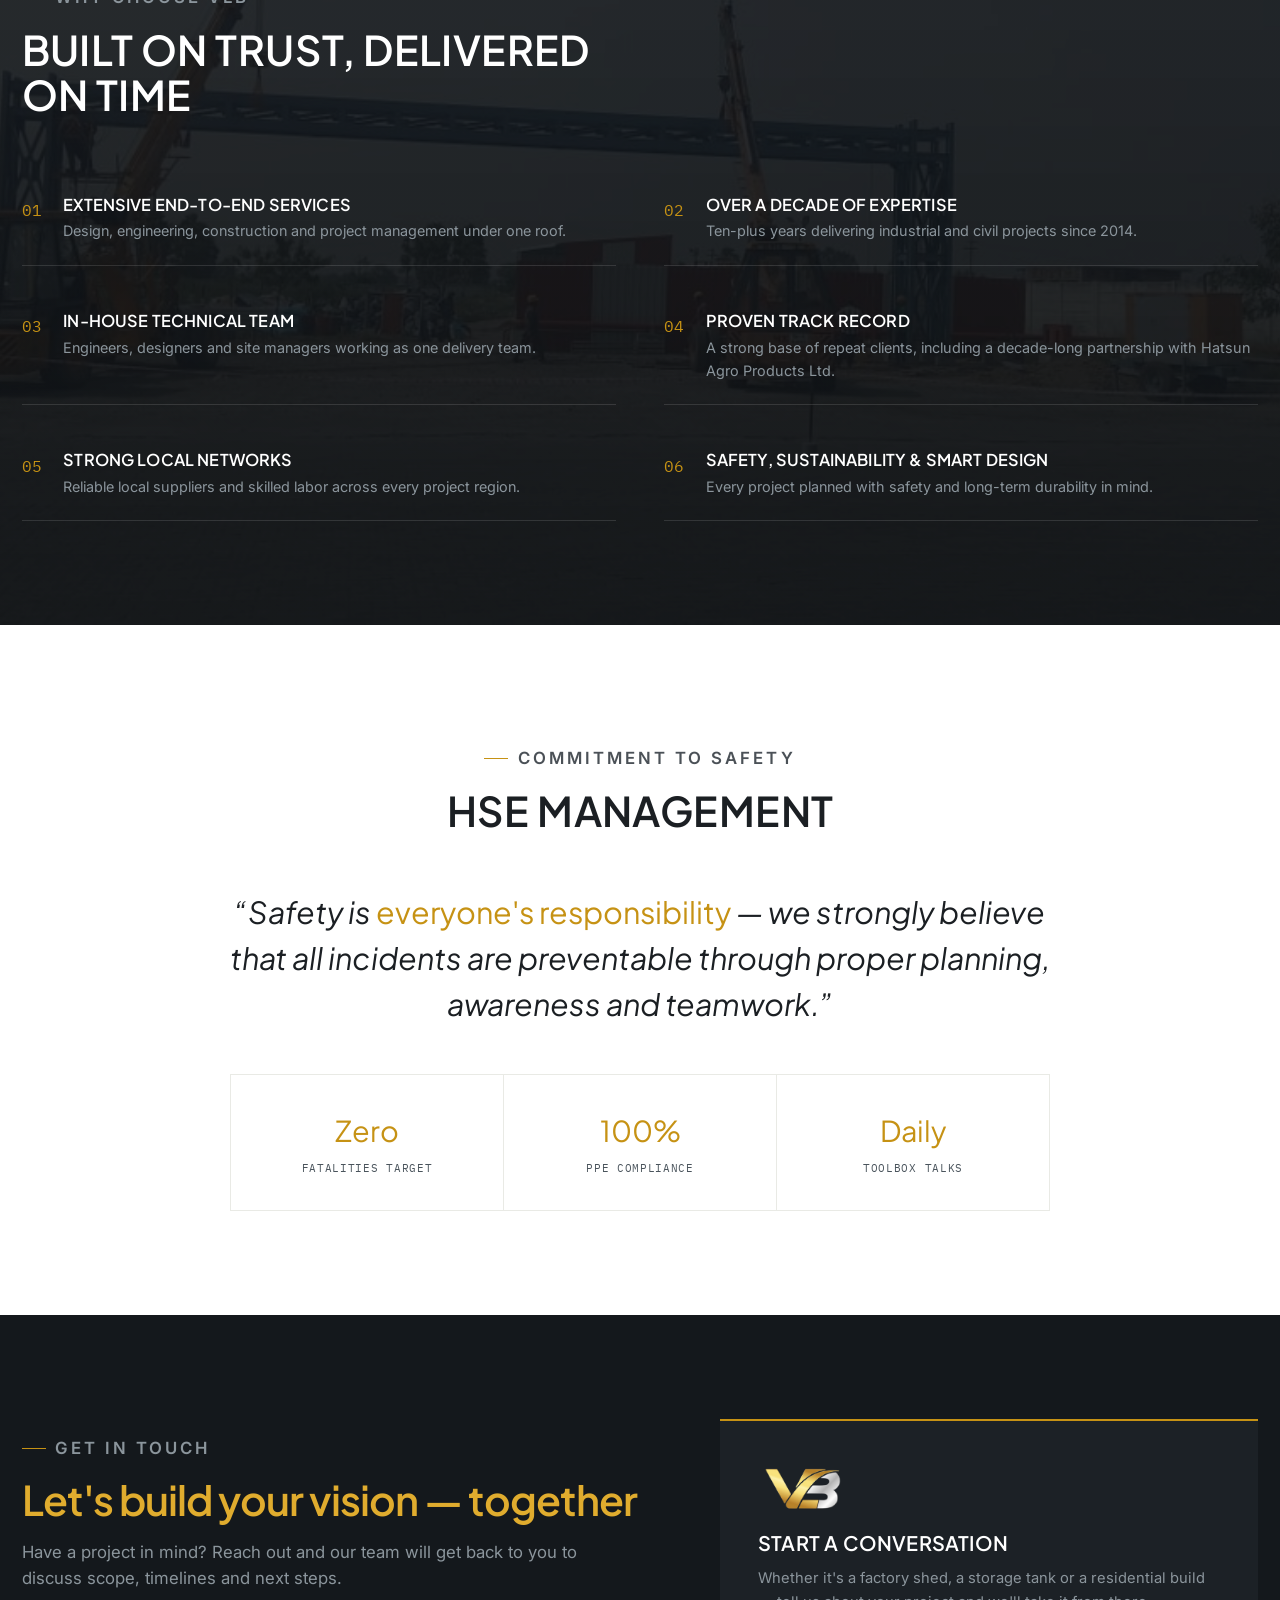
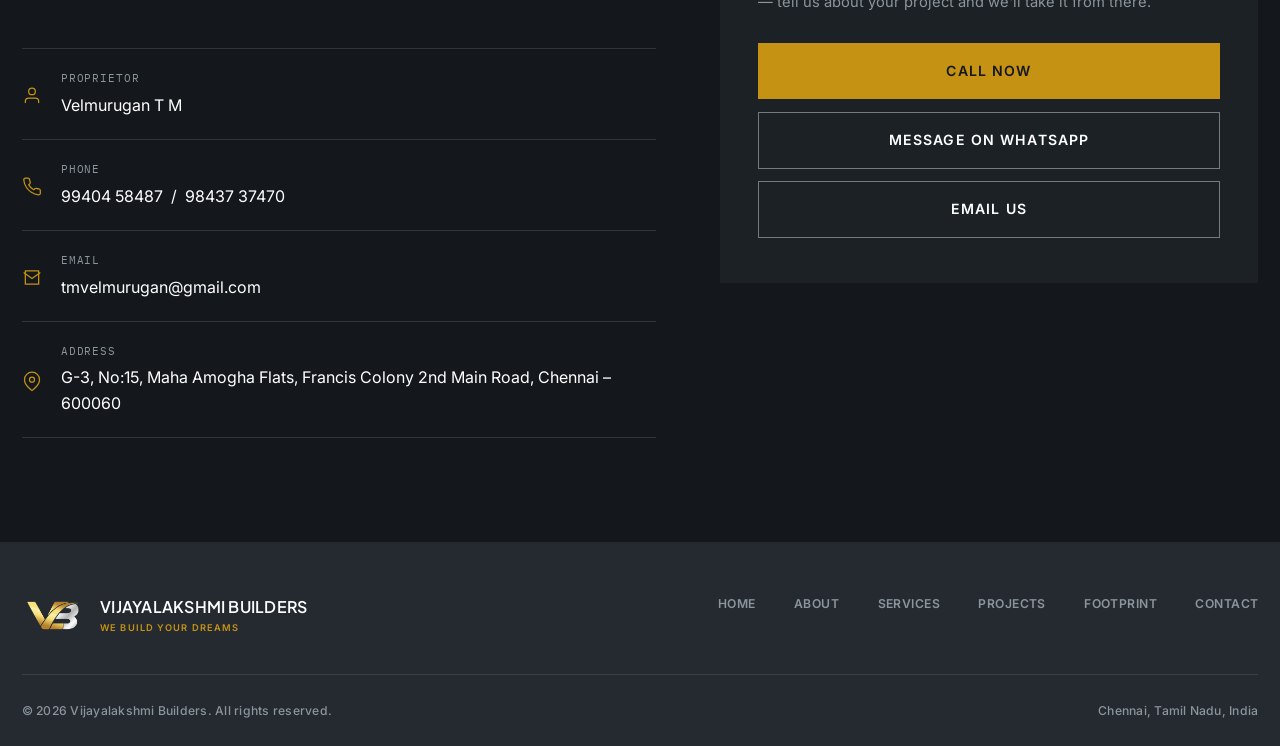
==== commit ec03eb5b: "Add files via upload" ====
--- a/index.html
+++ b/index.html
@@ -8,33 +8,32 @@
 <meta name="keywords" content="Civil Engineering, Industrial Construction, Structural Engineering, Steel Structures, RCC Structures, Industrial Sheds, Warehouses, Cold Storage, Factory Construction, Commercial Buildings, Residential Construction, Chennai Builders, Tamil Nadu Construction">
 <meta name="author" content="Vijayalakshmi Builders">
 <meta name="robots" content="index, follow">
-<link rel="canonical" href="https://vlb-website.pages.dev/">
+<link rel="canonical" href="https://vlbuilders.co.in/">
 <meta property="og:title" content="Vijayalakshmi Builders | Civil Engineering & Industrial Construction">
 <meta property="og:description" content="Engineering precision. Uncompromised quality. Industrial, commercial and residential construction across Tamil Nadu, Andhra Pradesh and Odisha.">
 <meta property="og:type" content="website">
 <meta property="og:site_name" content="Vijayalakshmi Builders">
-<meta property="og:image" content="https://vlb-website.pages.dev/images/logo.png">
-<meta property="og:url" content="https://vlb-website.pages.dev/">
+<meta property="og:image" content="https://vlbuilders.co.in/images/logo.png">
+<meta property="og:url" content="https://vlbuilders.co.in/">
 <meta name="twitter:card" content="summary_large_image">
 <meta name="twitter:title" content="Vijayalakshmi Builders | Civil Engineering & Industrial Construction">
 <meta name="twitter:description" content="Engineering precision. Uncompromised quality. Industrial, commercial and residential construction across Tamil Nadu, Andhra Pradesh and Odisha.">
-<meta name="twitter:image" content="https://vlb-website.pages.dev/images/logo.png">
+<meta name="twitter:image" content="https://vlbuilders.co.in/images/logo.png">
 <meta name="theme-color" content="#C9A227">
 <link rel="apple-touch-icon" href="images/logo.png">
 <link rel="icon" href="images/logo.png">
 <link rel="preconnect" href="https://fonts.googleapis.com">
 <link rel="preconnect" href="https://fonts.gstatic.com" crossorigin>
-<link href="https://fonts.googleapis.com/css2?family=DM+Sans:opsz,wght@9..40,400;9..40,500;9..40,600;9..40,700&family=Space+Grotesk:wght@400;500;600;700&family=IBM+Plex+Mono:wght@400;500;600&display=swap" rel="stylesheet">
-<link rel="stylesheet" href="css/styles.css">
+<link href="https://fonts.googleapis.com/css2?family=Inter:wght@400;500;600;700&family=IBM+Plex+Mono:wght@400;500;600&family=Plus+Jakarta+Sans:wght@500;600;700;800&display=swap" rel="stylesheet"><link rel="stylesheet" href="css/styles.css">
 <script type="application/ld+json">
 {
   "@context": "https://schema.org",
   "@type": "ConstructionCompany",
   "name": "Vijayalakshmi Builders",
   "alternateName": "VLB",
-  "url": "https://vlb-website.pages.dev",
-  "logo": "https://vlb-website.pages.dev/images/logo.png",
-  "image": "https://vlb-website.pages.dev/images/logo.png",
+  "url": "https://vlbuilders.co.in",
+  "logo": "https://vlbuilders.co.in/images/logo.png",
+  "image": "https://vlbuilders.co.in/images/logo.png",
 
   "telephone": "+91-9940458487",
 
--- a/css/styles.css
+++ b/css/styles.css
@@ -57,15 +57,16 @@
 
 /* ---------- Utility ---------- */
 .eyebrow{
-  font-family:var(--font-mono);
-  font-size:0.78rem;
-  letter-spacing:0.18em;
-  text-transform:uppercase;
-  color:var(--gold);
-  display:flex;
-  align-items:center;
-  gap:0.6rem;
-  margin-bottom:1rem;
+    font-family:var(--font-body);
+    font-size:0.78rem;
+    font-weight:600;
+    letter-spacing:0.18em;
+    text-transform:uppercase;
+    color:var(--gold);
+    display:flex;
+    align-items:center;
+    gap:0.6rem;
+    margin-bottom:1rem;
 }
 .eyebrow::before{
   content:'';
@@ -86,14 +87,15 @@
   display:inline-flex;
   align-items:center;
   gap:0.55rem;
-  font-family:var(--font-mono);
-  font-size:0.82rem;
-  letter-spacing:0.06em;
+  font-family:var(--font-body);
+  font-size:0.88rem;
+  font-weight:600;
+  letter-spacing:0.08em;
   text-transform:uppercase;
-  padding:0.95rem 1.7rem;
+  padding:1rem 1.9rem;
   border:1px solid transparent;
   cursor:pointer;
-  transition:all .2s ease;
+  transition:all .25s ease;
   white-space:nowrap;
 }
 .btn-primary{background:var(--gold);color:var(--charcoal);}
@@ -198,22 +200,22 @@
   justify-content:flex-end;
   color:var(--white);
   background:
-    linear-gradient(180deg, rgba(15,18,21,0.55) 0%, rgba(15,18,21,0.72) 55%, rgba(15,18,21,0.94) 100%),
-    url('../images/hero-cover.png') center 30% / cover no-repeat;
+    linear-gradient(180deg, rgba(15,18,21,0.65) 0%, rgba(15,18,21,0.78) 55%, rgba(15,18,21,0.90) 100%),
+    url("../images/hero-cover.png") 60% 30% / cover no-repeat;
 }
 .hero-content{padding-top:9rem;padding-bottom:3rem;}
 .hero-content .eyebrow{color:var(--gold-light);}
 .hero h1{
-  font-size:clamp(2.6rem,6.4vw,5.1rem);
+  font-size:clamp(2.6rem,5.9vw,4.8rem);
   text-transform:uppercase;
-  max-width:16ch;
+  max-width:15ch;
   margin-bottom:1.4rem;
 }
 .hero-content p{
-  font-size:1.15rem;
-  max-width:46ch;
-  color:var(--concrete-2);
-  margin-bottom:2.2rem;
+    font-size:1.15rem;
+    max-width:40ch;
+    color:var(--concrete-2);
+    margin-bottom:2.2rem;
 }
 .hero-ctas{display:flex;gap:1rem;flex-wrap:wrap;margin-bottom:4rem;}
 
@@ -300,7 +302,14 @@
 .service-card:hover h3,.service-card:hover p{color:var(--white);}
 .service-icon{width:42px;height:42px;margin-bottom:1.3rem;}
 .service-icon svg{width:100%;height:100%;stroke:var(--charcoal);fill:none;stroke-width:1.4;transition:stroke .2s ease;}
-.service-card h3{font-size:1rem;text-transform:uppercase;margin-bottom:0.6rem;transition:color .2s ease;}
+.service-card h3{    font-family:var(--font-display);
+    font-size:1.12rem;
+    font-weight:700;
+    line-height:1.35;
+    letter-spacing:-0.01em;
+    text-transform:uppercase;
+    margin-bottom:0.7rem;
+    transition:color .2s ease;}
 .service-card p{font-size:0.88rem;color:var(--ink-soft);transition:color .2s ease;}
 
 .sectors-banner{
@@ -613,8 +622,8 @@
 
 /* ===== July 2026 visual refresh ===== */
 :root{
-  --font-display:'Space Grotesk', sans-serif;
-  --font-body:'DM Sans', sans-serif;
+  --font-display:'Plus Jakarta Sans', sans-serif;
+  --font-body:'Inter', sans-serif;
   --font-mono:'IBM Plex Mono', monospace;
   --maxw:1360px;
 }
@@ -650,7 +659,7 @@
 }
 @media(min-width:1100px){
   /* Bring the hero copy closer to the left edge while keeping a clean safe margin */
-  .hero-content{padding-left:1.35rem;}
+  .hero-content{padding-left:0;}
   .hero-stats{margin-left:0;}
   .about .container,.contact .container{padding-left:1.35rem;padding-right:1.35rem;}
 }
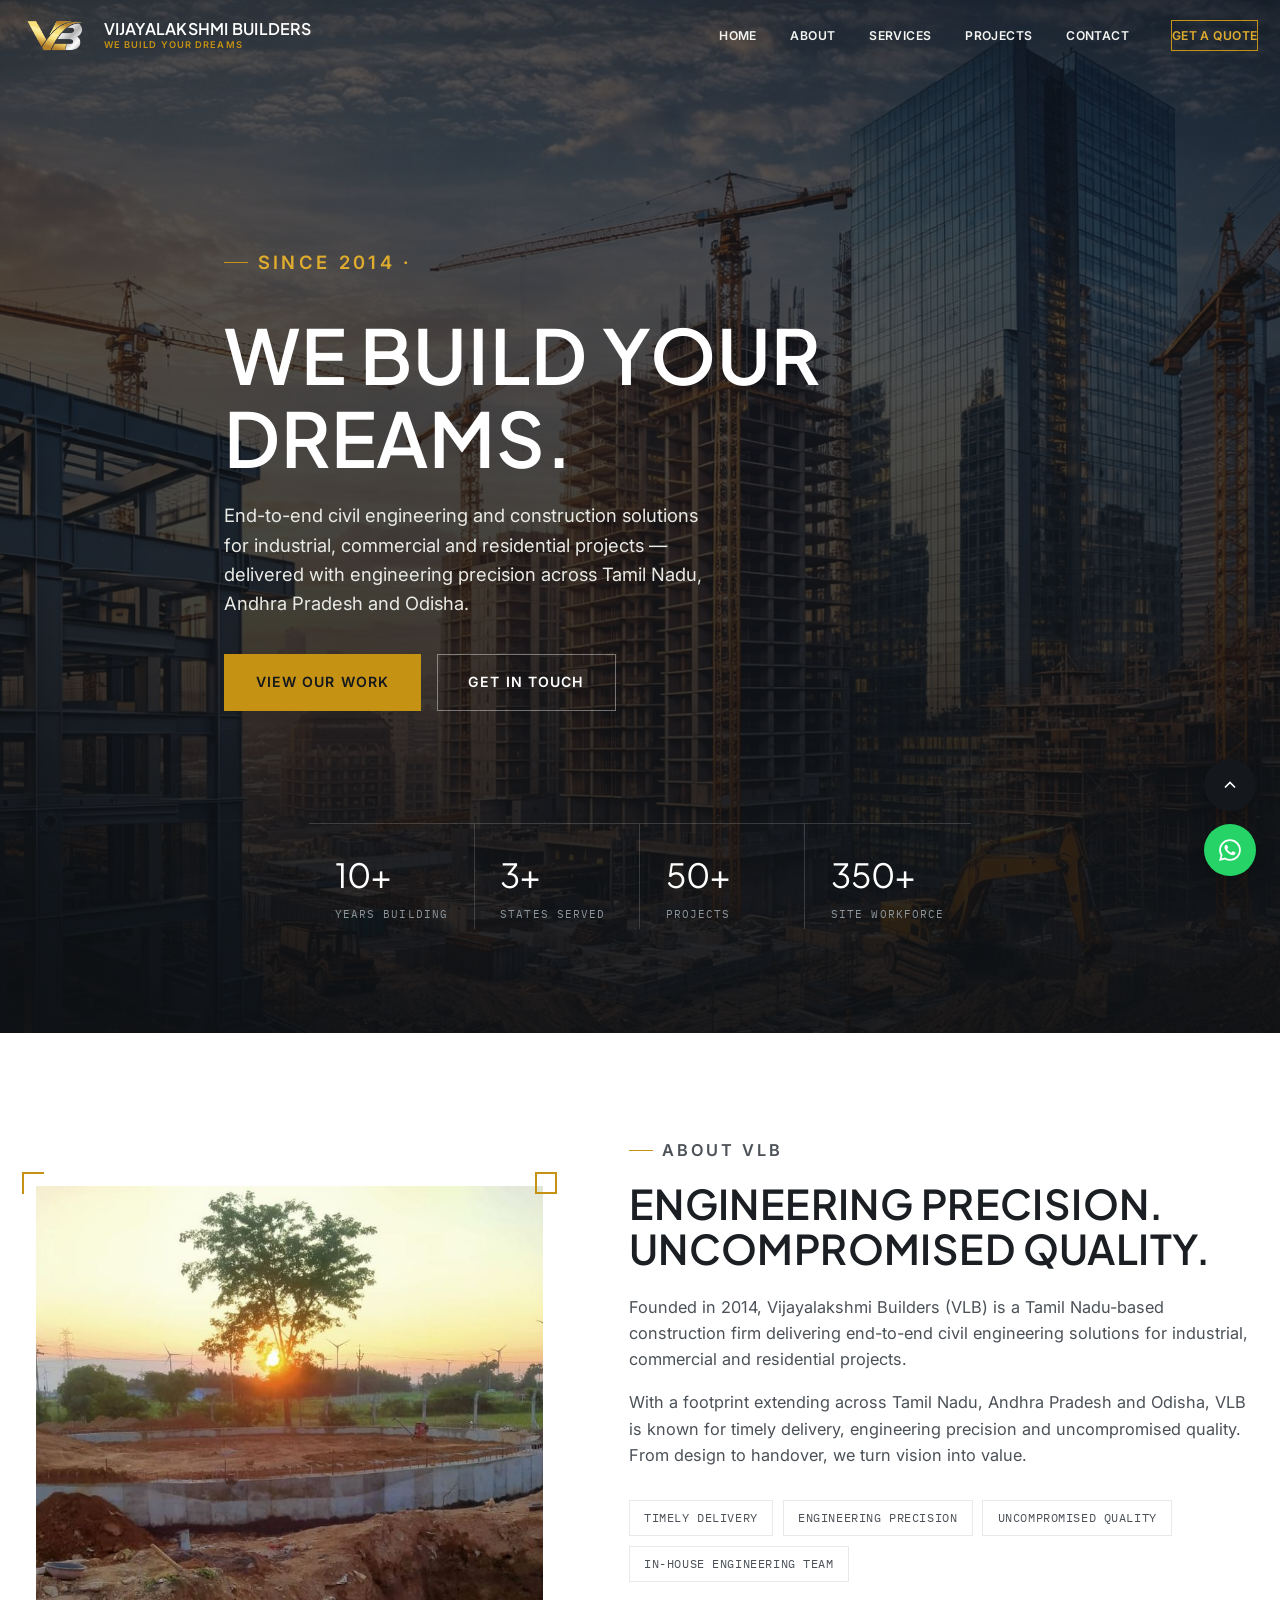
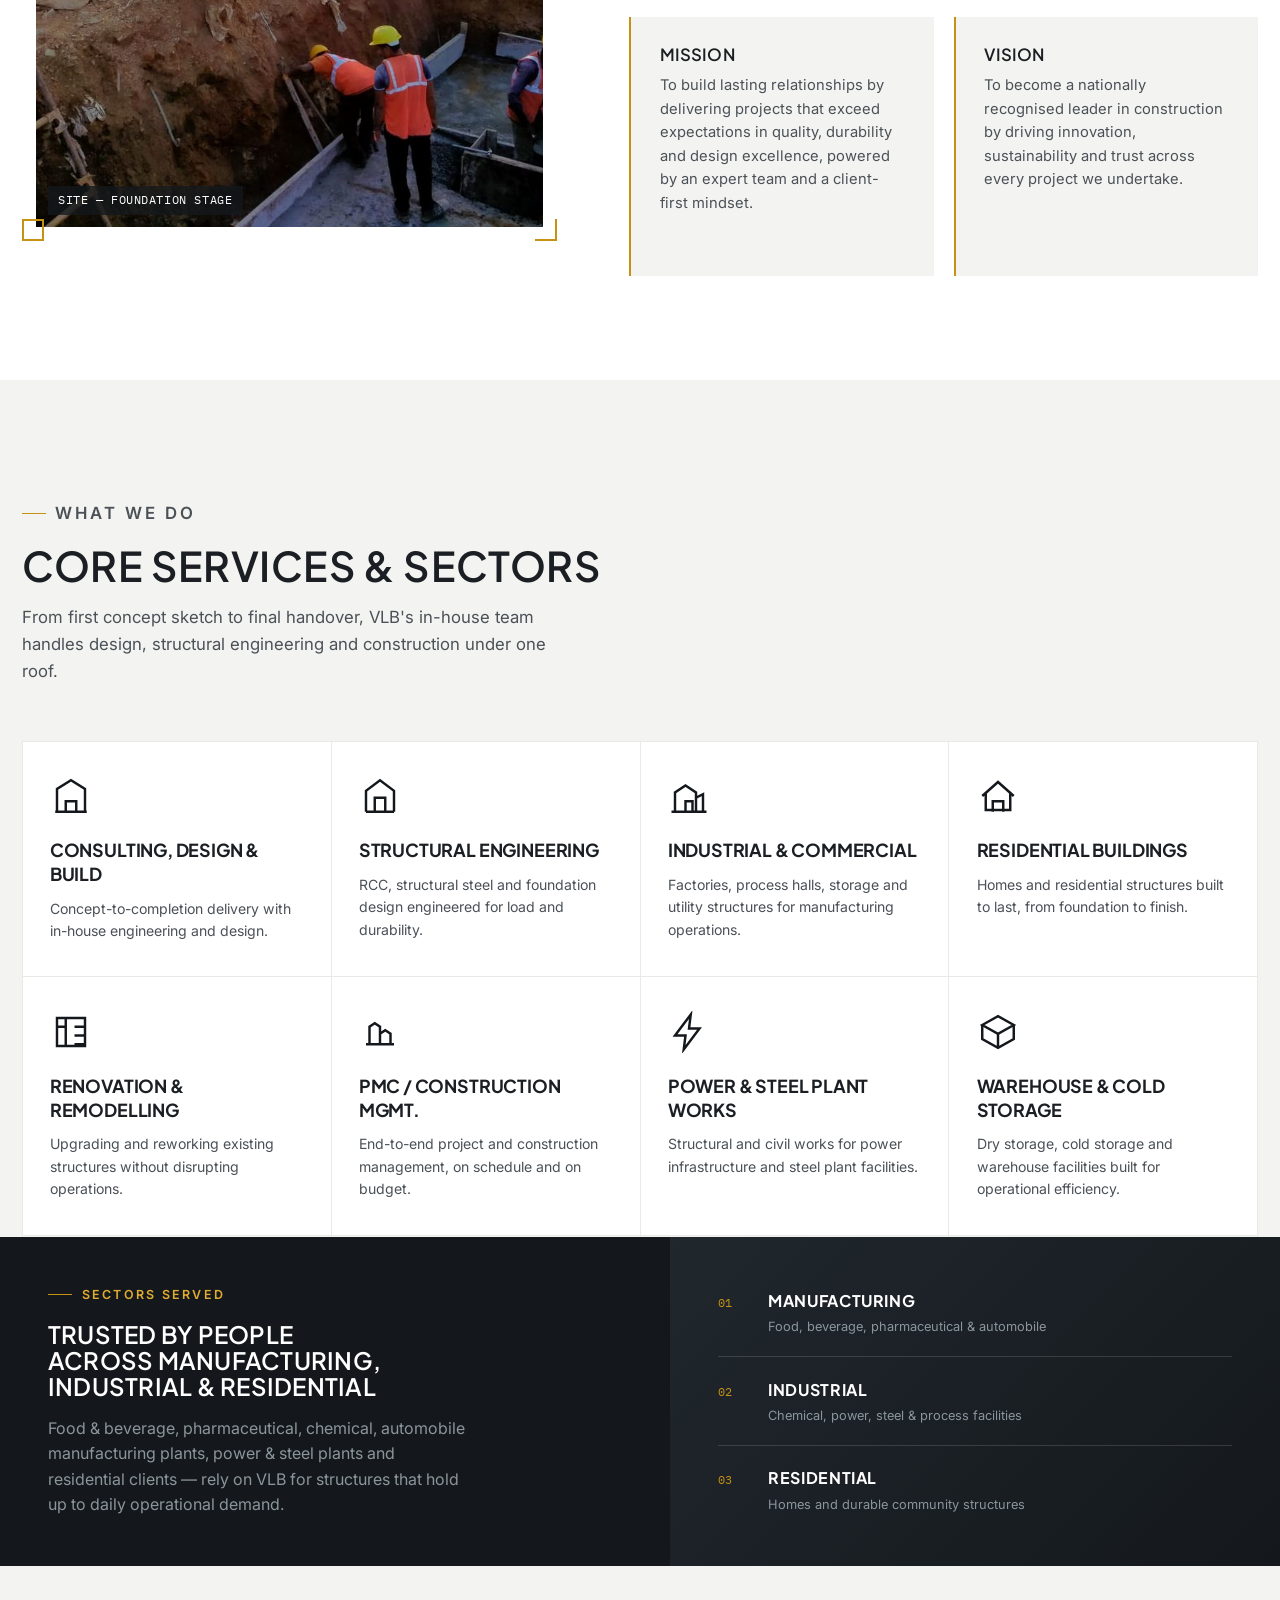
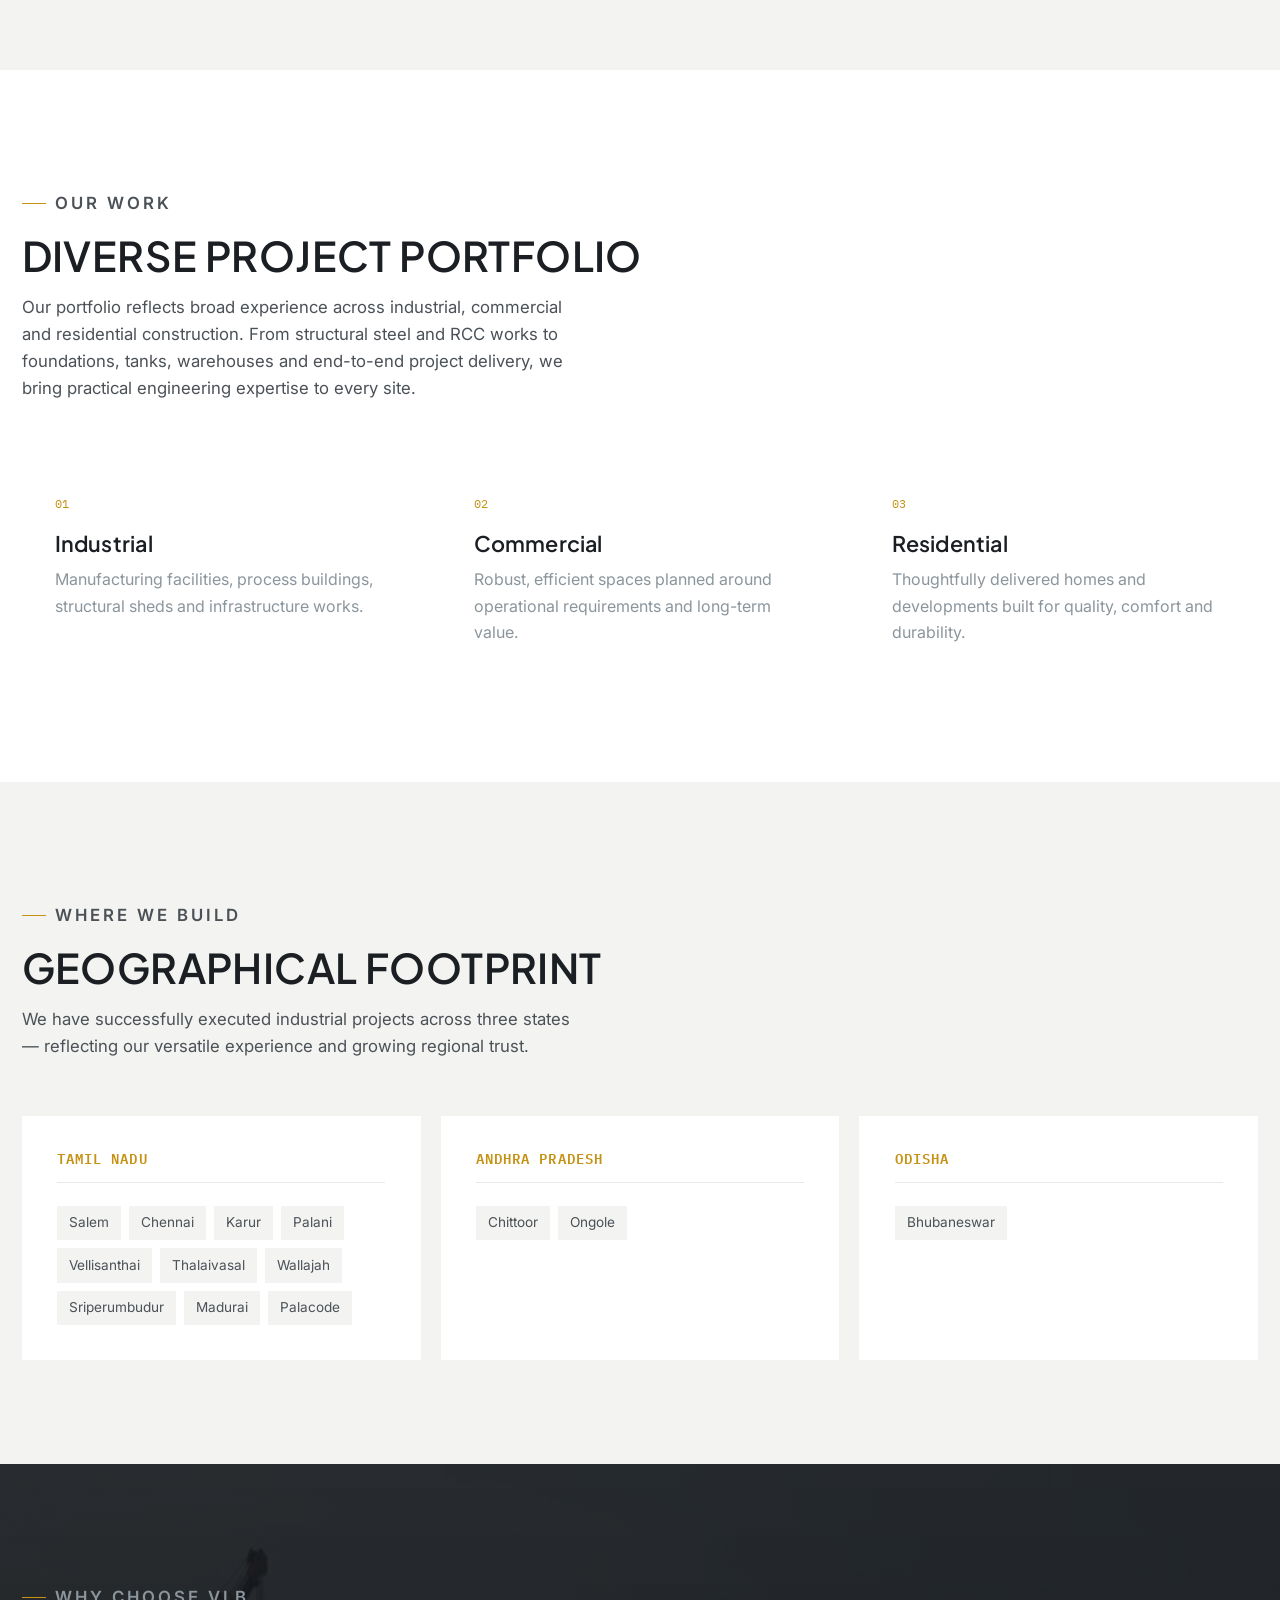
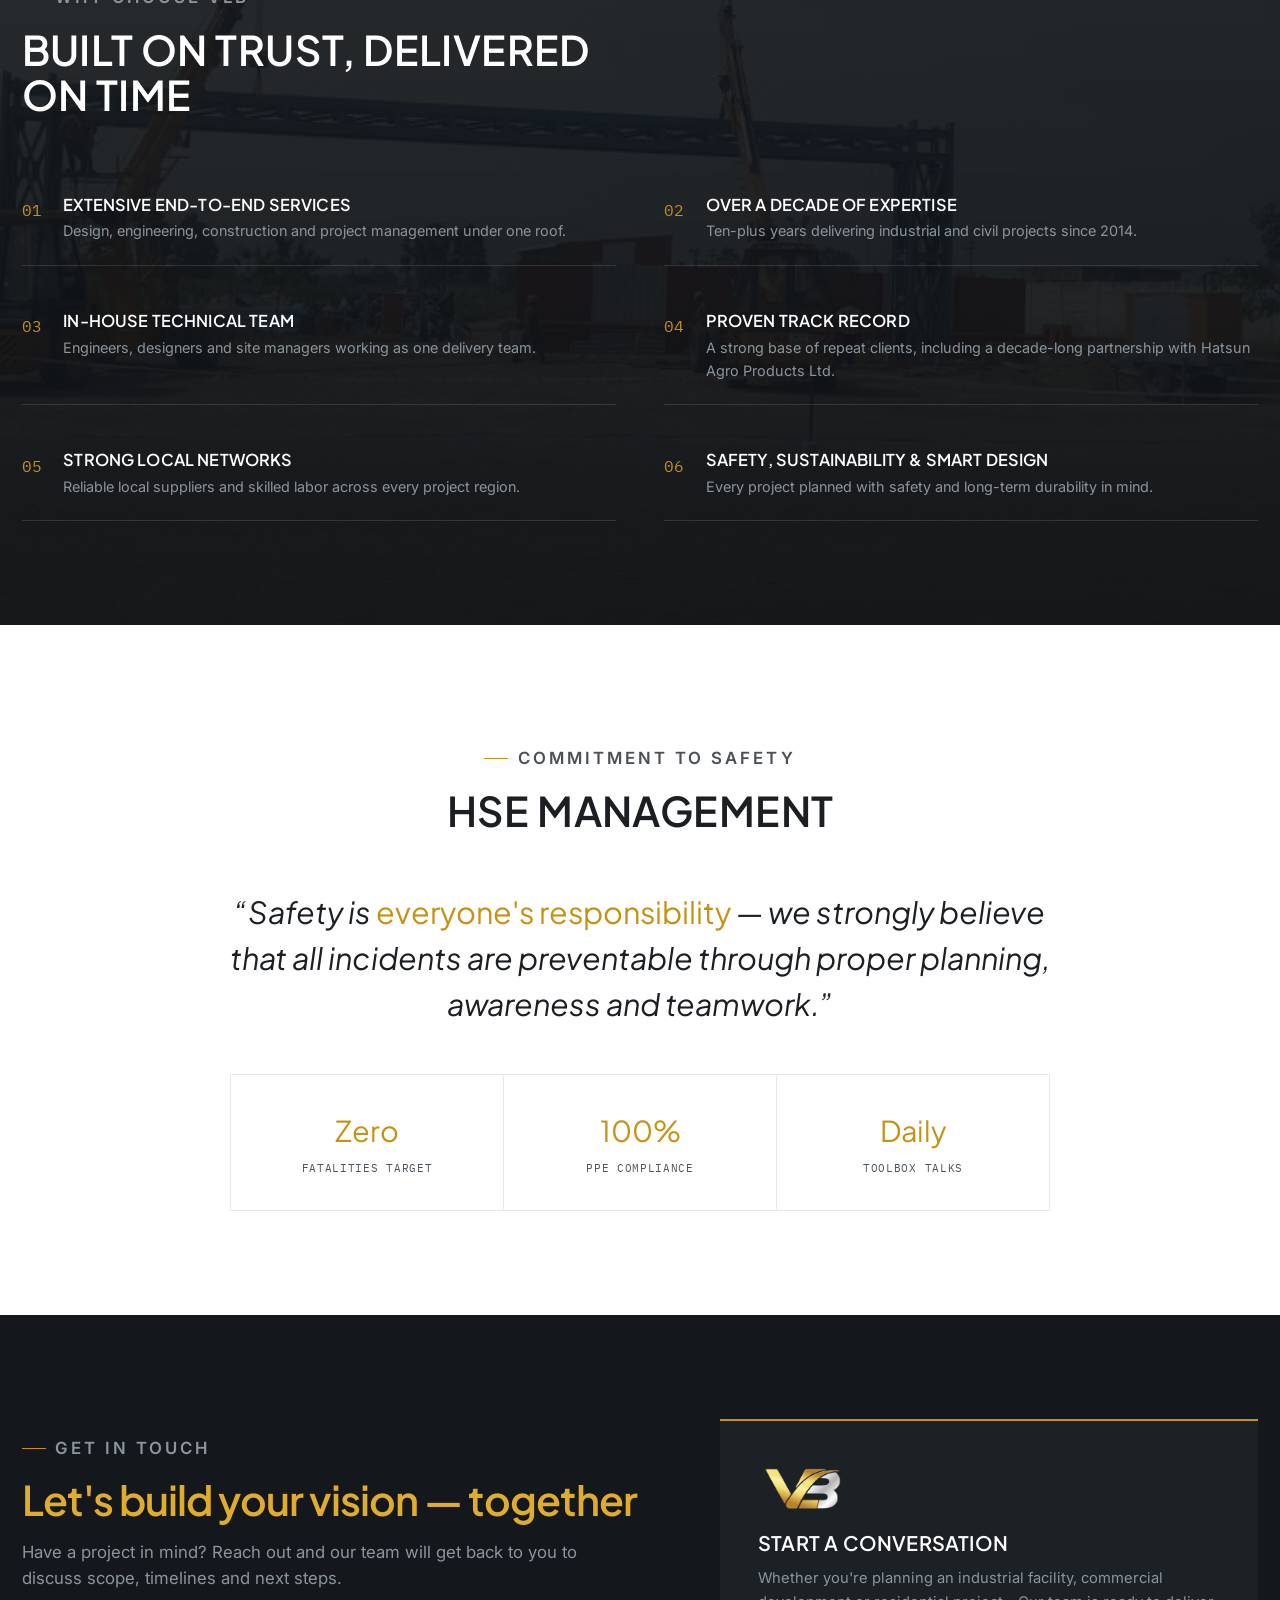
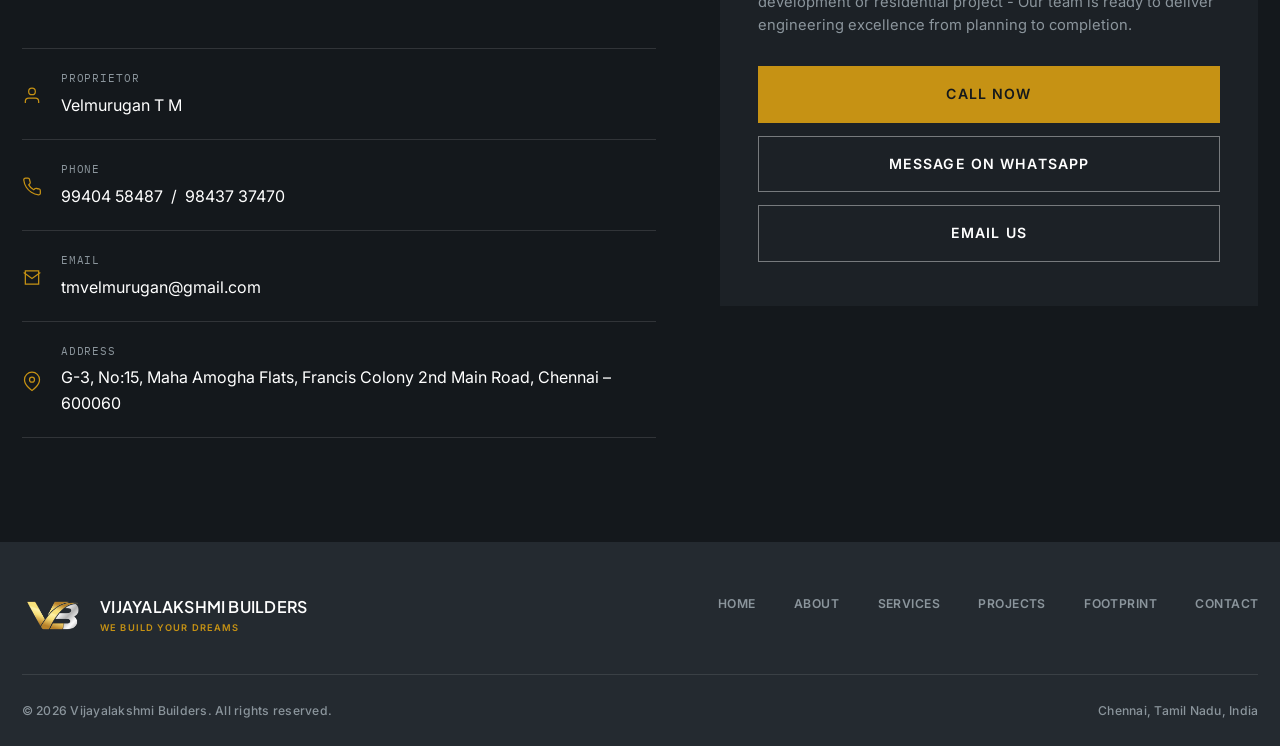
==== commit 63755d93: "Add files via upload" ====
--- a/index.html
+++ b/index.html
@@ -3,7 +3,7 @@
 <head>
 <meta charset="UTF-8">
 <meta name="viewport" content="width=device-width, initial-scale=1.0">
-<title>Vijayalakshmi Builders | Civil Engineering &amp; Industrial Construction, Tamil Nadu</title>
+<title>Vijayalakshmi Builders | Civil Engineering, Structural & Industrial Construction Company </title>
 <meta name="description" content="Vijayalakshmi Builders (VLB) — Tamil Nadu-based civil engineering and industrial construction firm since 2014. Structural engineering, industrial sheds, tanks, warehouses and residential builds across Tamil Nadu, Andhra Pradesh &amp; Odisha.">
 <meta name="keywords" content="Civil Engineering, Industrial Construction, Structural Engineering, Steel Structures, RCC Structures, Industrial Sheds, Warehouses, Cold Storage, Factory Construction, Commercial Buildings, Residential Construction, Chennai Builders, Tamil Nadu Construction">
 <meta name="author" content="Vijayalakshmi Builders">
@@ -20,8 +20,9 @@
 <meta name="twitter:description" content="Engineering precision. Uncompromised quality. Industrial, commercial and residential construction across Tamil Nadu, Andhra Pradesh and Odisha.">
 <meta name="twitter:image" content="https://vlbuilders.co.in/images/logo.png">
 <meta name="theme-color" content="#C9A227">
-<link rel="apple-touch-icon" href="images/logo.png">
-<link rel="icon" href="images/logo.png">
+<link rel="icon" type="image/png" sizes="96x96" href="/favicon-96x96.png">
+<link rel="apple-touch-icon" sizes="180x180" href="/apple-touch-icon.png">
+<link rel="manifest" href="/site.webmanifest">
 <link rel="preconnect" href="https://fonts.googleapis.com">
 <link rel="preconnect" href="https://fonts.gstatic.com" crossorigin>
 <link href="https://fonts.googleapis.com/css2?family=Inter:wght@400;500;600;700&family=IBM+Plex+Mono:wght@400;500;600&family=Plus+Jakarta+Sans:wght@500;600;700;800&display=swap" rel="stylesheet"><link rel="stylesheet" href="css/styles.css">
@@ -64,6 +65,15 @@
   "description": "Civil engineering and industrial construction company specializing in industrial buildings, warehouses, structural steel, RCC structures, tanks and residential construction.",
 
   "sameAs": []
+}
+</script>
+<script type="application/ld+json">
+{
+  "@context": "https://schema.org",
+  "@type": "WebSite",
+  "url": "https://vlbuilders.co.in/",
+  "name": "Vijayalakshmi Builders",
+  "alternateName": "VLB"
 }
 </script>
 </head>
@@ -349,7 +359,7 @@
      alt="Vijayalakshmi Builders logo"
      loading="lazy">
       <h3>Start A Conversation</h3>
-      <p>Whether it's a factory shed, a storage tank or a residential build — tell us about your project and we'll take it from there.</p>
+      <p>Whether you're planning an industrial facility, commercial development or residential project - Our team is ready to deliver engineering excellence from planning to completion.</p>
       <a href="tel:+919940458487" class="btn btn-primary">Call Now</a>
       <a href="https://wa.me/919940458487" target="_blank" rel="noopener" class="btn btn-ghost">Message on WhatsApp</a>
       <a href="mailto:tmvelmurugan@gmail.com" class="btn btn-ghost">Email Us</a>
